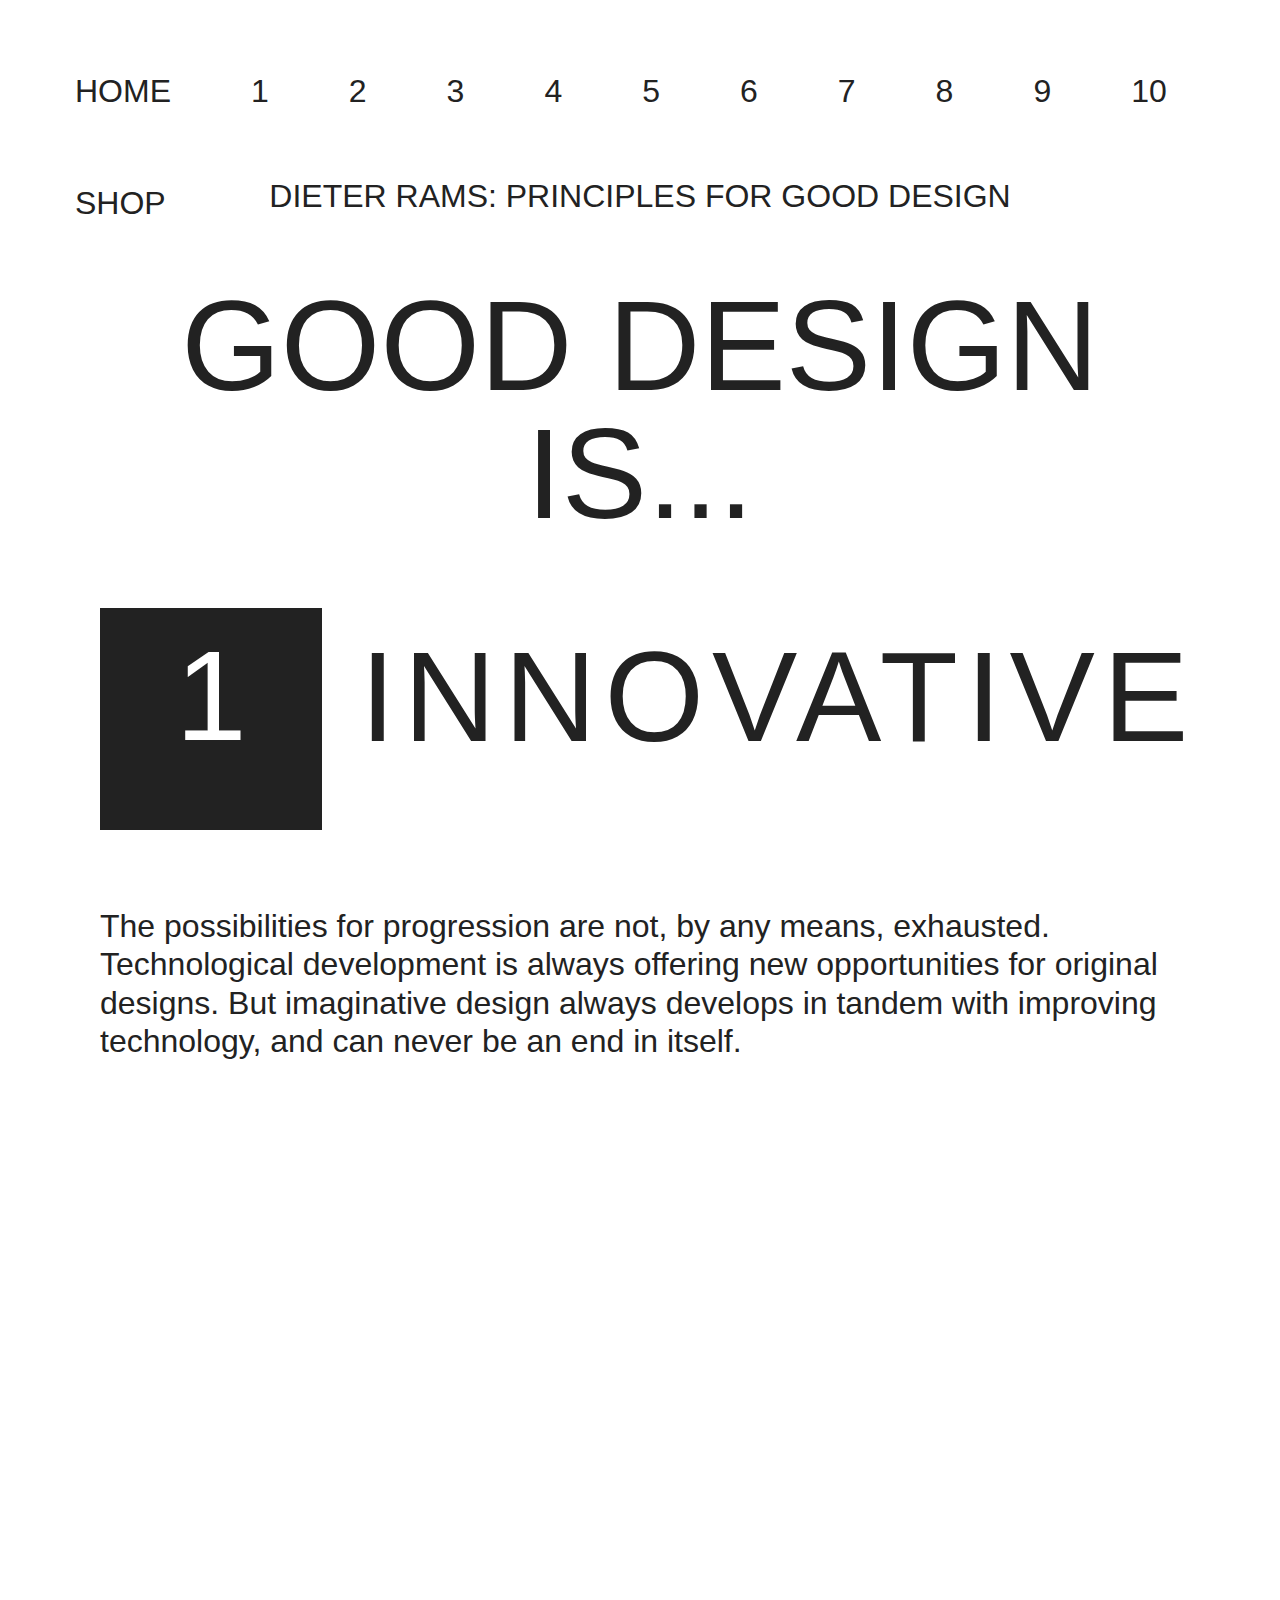
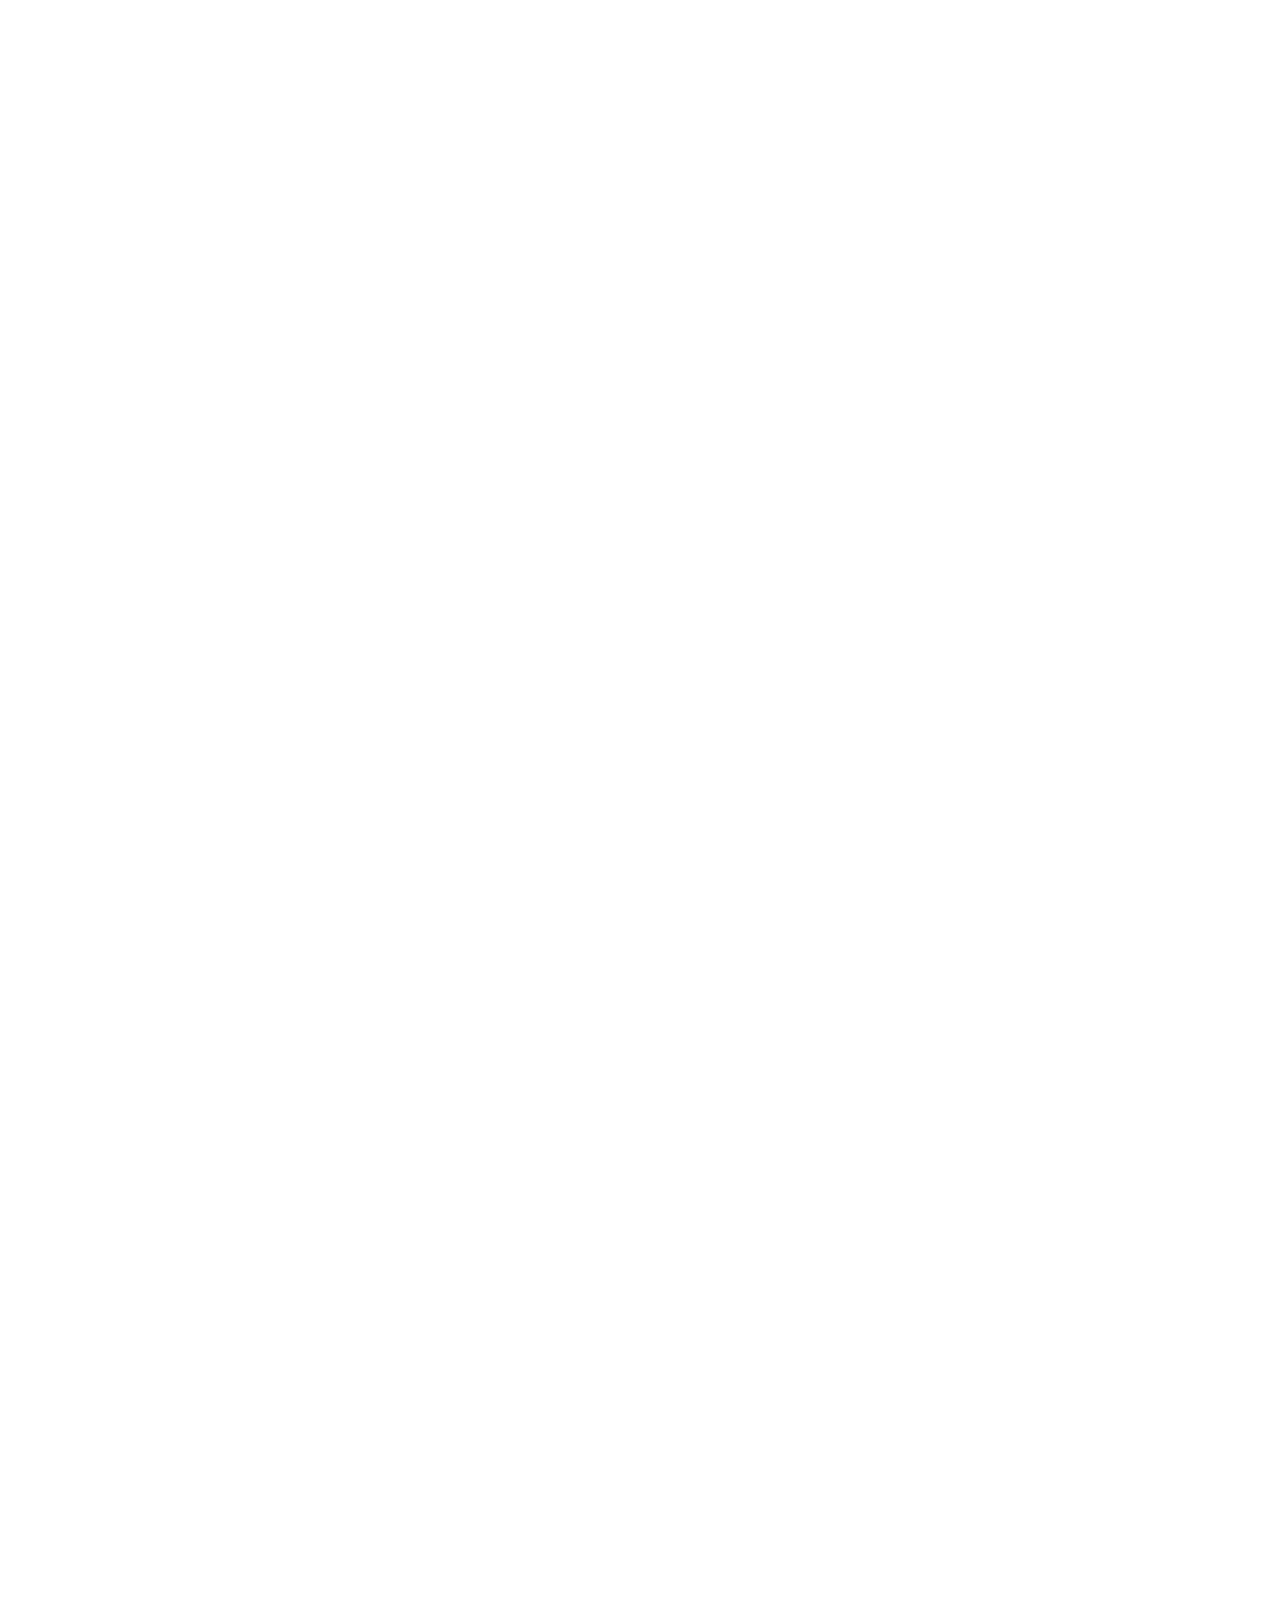
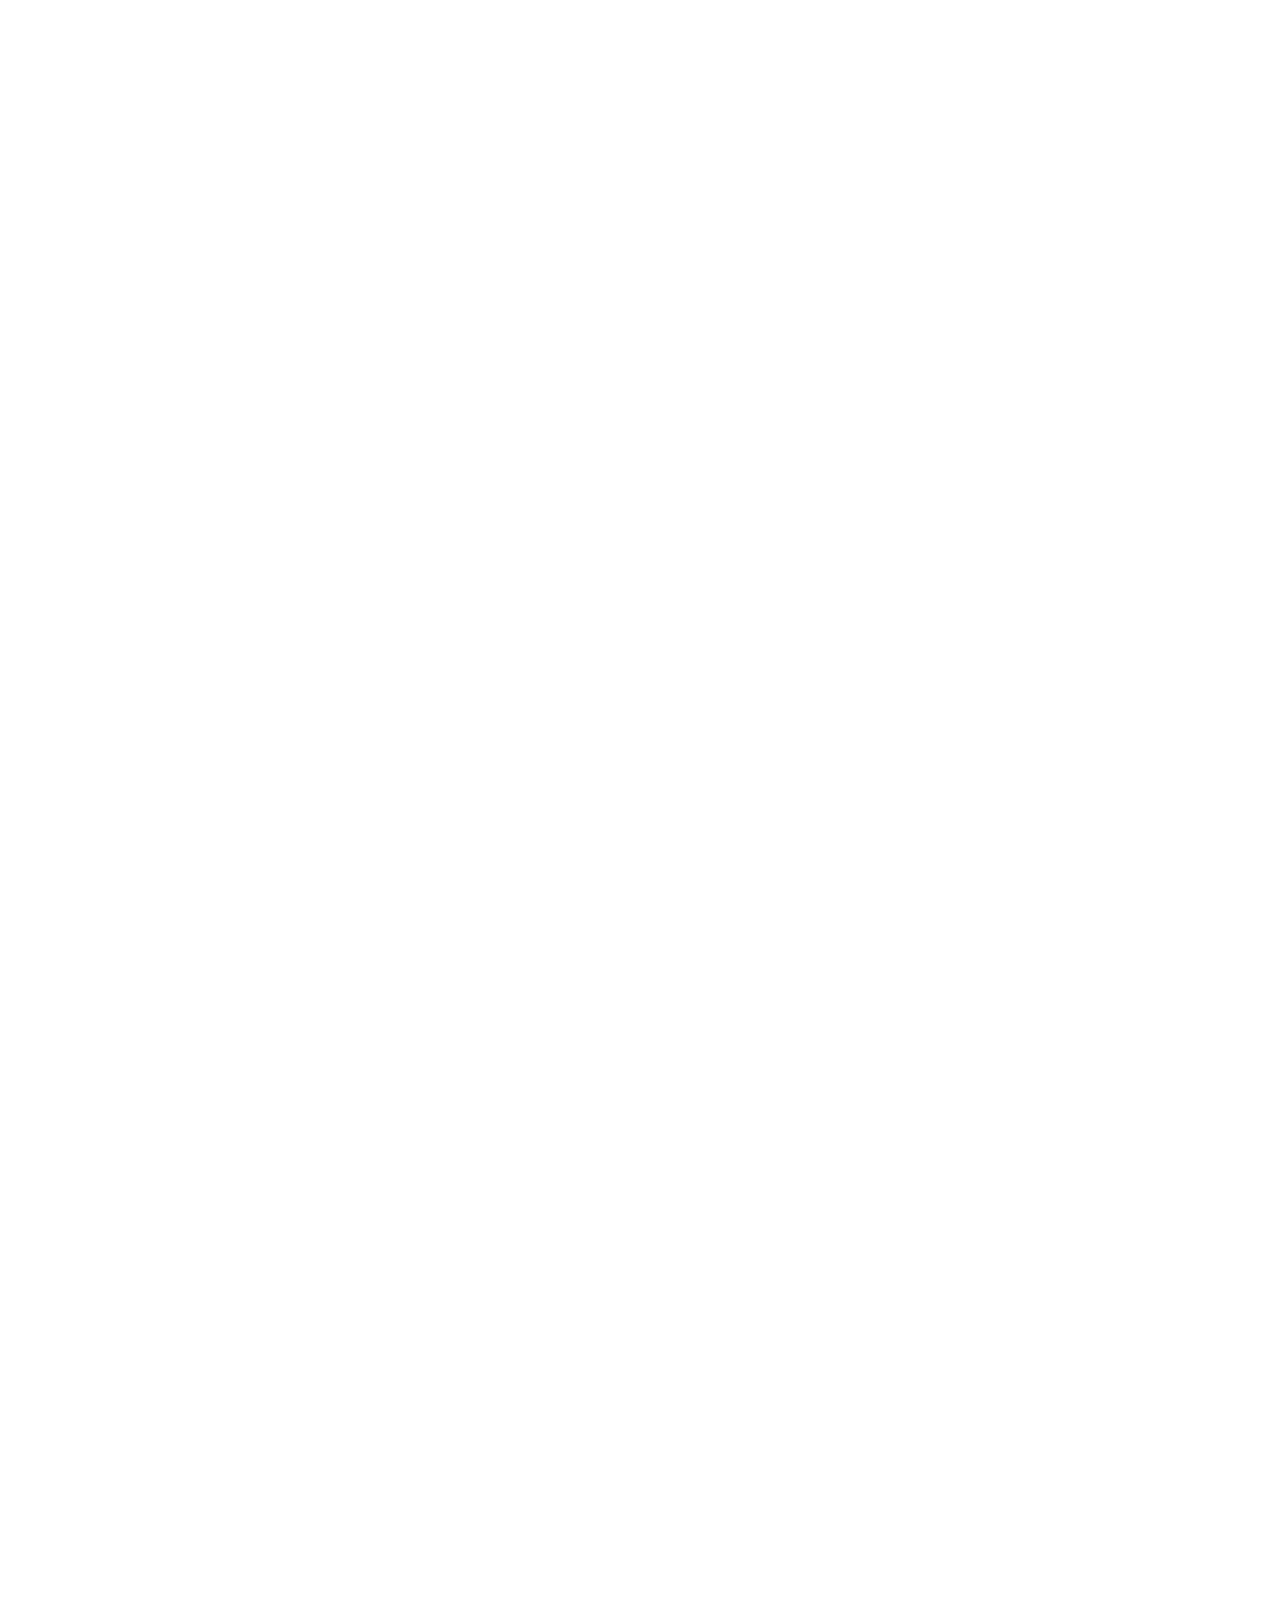
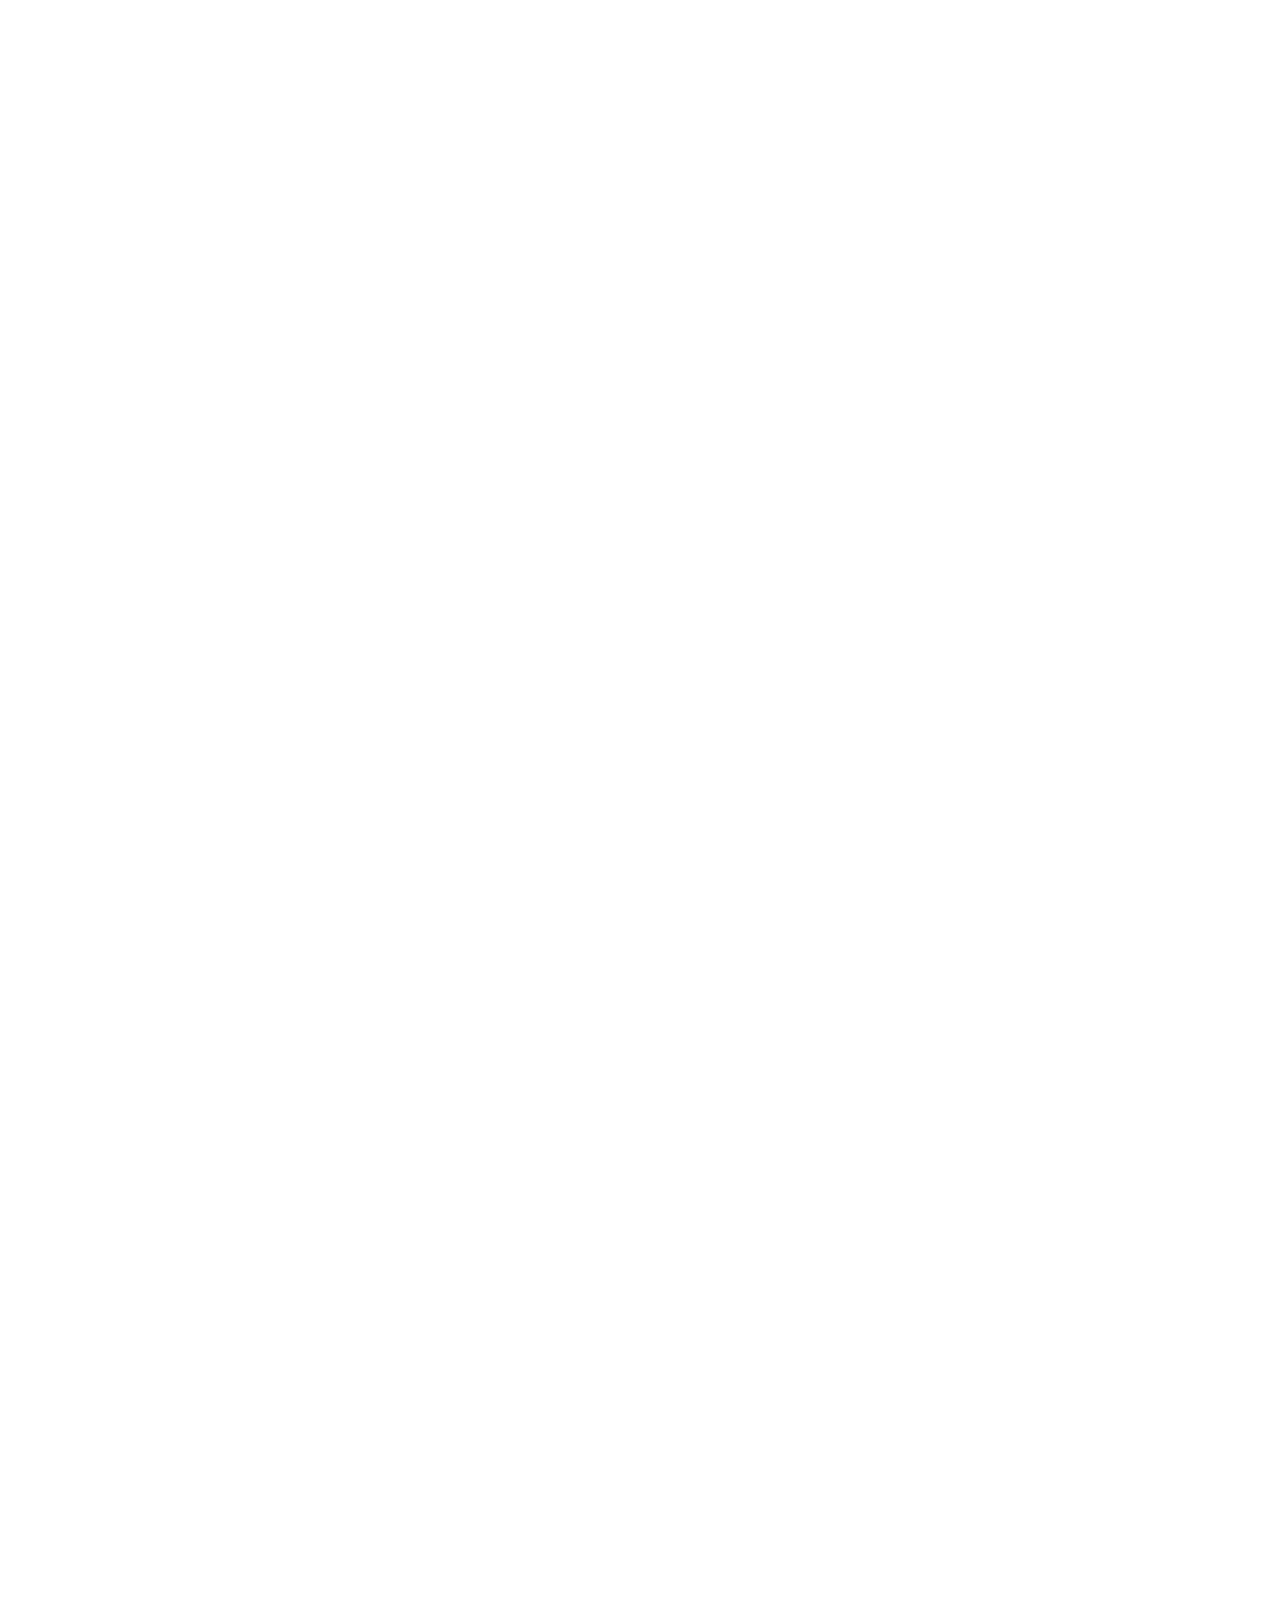
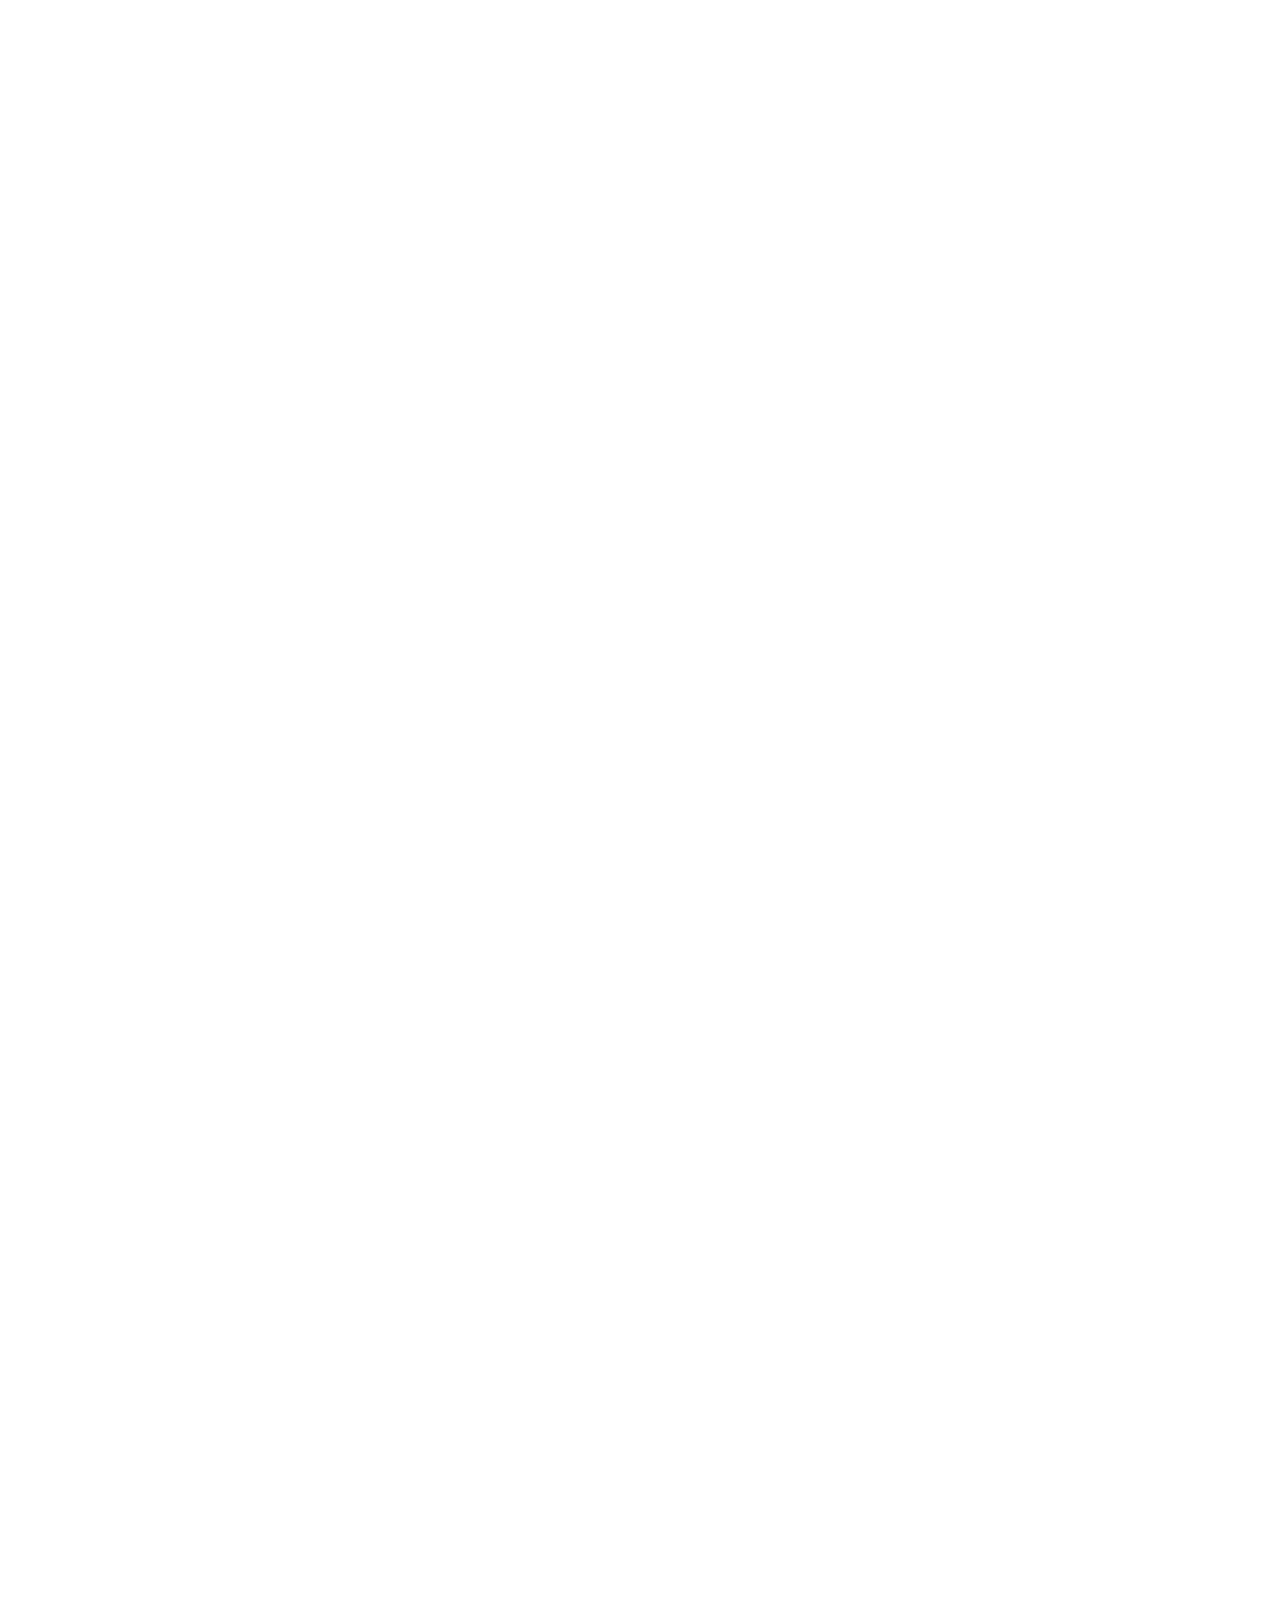
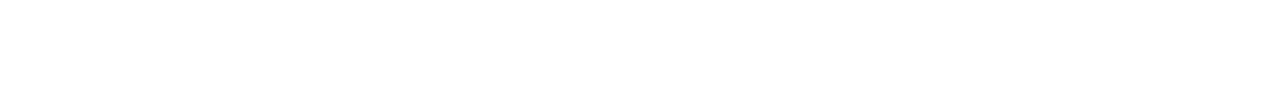
==== 1.html @ 12420439 "Added first 4 principle pages" ====
<!DOCTYPE html>
<html>
<head>
   <meta charset="utf-8">
   <title>10 Principles for Good Design</title>
   <link rel="stylesheet" href="css/base.css">
   <link rel="stylesheet" href="css/main.css">
</head>
<body>
   <header>
      <nav>
         <ul>
            <li><a href="home">HOME</a></li>
            <li><a href="1">1</a></li>
            <li><a href="2">2</a></li>
            <li><a href="3">3</a></li>
            <li><a href="4">4</a></li>
            <li><a href="5">5</a></li>
            <li><a href="6">6</a></li>
            <li><a href="7">7</a></li>
            <li><a href="8">8</a></li>
            <li><a href="9">9</a></li>
            <li><a href="10">10</a></li>
            <li><a href="shop">SHOP</a></li>
         </ul>
      </nav>
   </header>
   <main>
   <h1>DIETER RAMS: PRINCIPLES FOR GOOD DESIGN</h1>
   <h2>GOOD DESIGN IS...</h2>
   <div>
      <p id="innovativepage">1</p>
   </div>
   <div class="left">INNOVATIVE</div>
   <div class="pagesleft">The possibilities for progression are not, by any means, exhausted. Technological development is always offering new opportunities for original designs.
      But imaginative design always develops in tandem with improving technology, and can never be an end in itself.</div>
   </main>
   <footer>
   </footer>
</body>
</html>
---- css/base.css ----
/* http://meyerweb.com/eric/tools/css/reset/
   v2.0 | 20110126
   License: none (public domain)
*/

html, body, div, span, applet, object, iframe,
h1, h2, h3, h4, h5, h6, p, blockquote, pre,
a, abbr, acronym, address, big, cite, code,
del, dfn, em, img, ins, kbd, q, s, samp,
small, strike, strong, sub, sup, tt, var,
b, u, i, center,
dl, dt, dd, ol, ul, li,
fieldset, form, label, legend,
table, caption, tbody, tfoot, thead, tr, th, td,
article, aside, canvas, details, embed,
figure, figcaption, footer, header, hgroup,
menu, nav, output, ruby, section, summary,
time, mark, audio, video {
   margin: 0;
   padding: 0;
   border: 0;
   font-size: 100%;
   font: inherit;
   vertical-align: baseline;
}
/* HTML5 display-role reset for older browsers */
article, aside, details, figcaption, figure,
footer, header, hgroup, menu, nav, section {
   display: block;
}
body {
   line-height: 1;
}
ol, ul {
   list-style: none;
}
blockquote, q {
   quotes: none;
}
blockquote:before, blockquote:after,
q:before, q:after {
   content: '';
   content: none;
}
table {
   border-collapse: collapse;
   border-spacing: 0;
}
---- css/main.css ----
html {
    height: 900%;
    color: #222222;
}

header {
    margin: 20px;
    padding: 15px;
    height:60px;
    position:relative;
    width: 100%;
}

nav {
    list-style-type: none;
    margin: 0;
    padding: 0;
    overflow: hidden;
    font-family: Francois One, sans-serif;
    font-size: 200%;
    text-align: center;
}

ul li {
    float: left;
    text-align: center;
    padding: 30px;
}

a:link {
    display: inline-block;
    padding: 10px;
    text-decoration: blink;
    color: #222222;
    text-align: center;
}

a:hover, a:active {
    color:white;
    background-color: #FFCD29;
    text-align: center;
}

.left {
    margin-left: 360px;
    font-family: "Didact Gothic", sans-serif;
    font-size: 800%;
    padding-top: 25px;
    letter-spacing: 8px;
}

.middle {
    margin-left: 660px;
    font-family: "Didact Gothic", sans-serif;
    font-size: 800%;
    padding-top: 25px;
    letter-spacing: 8px;
}

.pagesleft {
    margin-left: 100px;
    margin-right: 100px;
    font-family: "Didact Gothic", sans-serif;
    font-size: 200%;
    line-height: 1.2em;
    padding-top: 146px;
}

#innovativepage {
    border: 1px solid #222222;
    background-color: #222222;
    height: 200px;
    width: 200px;
    margin-right: 100px;
    color: white;
    font-size: 800%;
    text-align: center;
    position: absolute;
    padding: 10px;
}

#usefulpage {
    border: 1px solid #ff3333;
    background-color: #ff3333;
    height: 200px;
    width: 500px;
    margin-right: 100px;
    color: white;
    font-size: 800%;
    text-align: right;
    position: absolute;
    padding: 10px;
}

#aestheticpage {
    border: 1px solid #FFCD29;
    border-radius: 50%;
    background-color: #FFCD29;
    height: 200px;
    width: 200px;
    margin-right: 100px;
    color: white;
    font-size: 800%;
    text-align: center;
    position: absolute;
    padding: 10px;
}

#understandablepage {
    border: 1px solid #ff3333;
    border-radius: 50%;
    background-color: #ff3333;
    height: 200px;
    width: 200px;
    margin-right: 100px;
    color: white;
    font-size: 800%;
    text-align: center;
    position: absolute;
    padding: 10px;
}

h1 {
    font-family: "Didact Gothic", sans-serif;
    font-size: 200%;
    margin-top: 70px;
    text-align: center;
    clear: left;
}

h2 {
    font-family: Francois One, sans-serif;
    font-size: 800%;
    text-align: center;
    padding: 70px;
}

strong {
    font-size: 1.5em;
}

p {
    font-family: Didact Gothic, sans-serif;
    margin-left: 100px;
    font-size: 14px;
    line-height: 1.2em;
    position: relative;
}

#innovative {
    border: 1px solid #222222;
    background-color: #222222;
    height: 200px;
    width: 200px;
    margin-right: 100px;
    color: white;
    font-size: 800%;
    text-align: center;
    position: absolute;
    padding: 10px;
}

#innovative2 {
    height: 200px;
    width: 200px;
    margin-right: 100px;
    text-align: left;
    border: 1px solid white;
    background-color: white;
    color: #222222;
    position: absolute;
    padding: 10px;
}

#innovative:hover {
    opacity: 0;
}

#useful {
    border: 1px solid #ff3333;
    background-color: #ff3333;
    height: 200px;
    width: 500px;
    margin-left: 400px;
    color: white;
    font-size: 800%;
    text-align: right;
    position: absolute;
    padding: 10px;
}

#useful2 {
    height: 200px;
    width: 500px;
    margin-left: 400px;
    text-align: left;
    border: 1px solid white;
    background-color: white;
    color: #222222;
    position: absolute;
    padding: 10px;
}

#useful:hover {
    opacity: 0;
}

#aesthetic {
    border: 1px solid #FFCD29;
    border-radius: 50%;
    background-color: #FFCD29;
    height: 200px;
    width: 200px;
    margin-left: 1000px;
    color: white;
    font-size: 800%;
    text-align: center;
    position: absolute;
    padding: 10px;
}

#aesthetic2 {
    border: 1px solid white;
    border-radius: 50%;
    background-color: white;
    height: 200px;
    width: 200px;
    margin-left: 1000px;
    text-align: center;
    color: #222222;
    position: absolute;
    padding: 10px;
    display: table-cell;
    vertical-align: middle;
}

#aesthetic:hover {
    opacity: 0;
}

#understandable {
    border: 1px solid #ff3333;
    border-radius: 50%;
    background-color: #ff3333;
    height: 200px;
    width: 200px;
    margin-right:100px;
    margin-top: 260px;
    color: white;
    font-size: 800%;
    text-align: center;
    position: absolute;
    padding: 10px;
}

#understandable2 {
    border: 1px solid white;
    border-radius: 50%;
    background-color: white;
    height: 200px;
    width: 200px;
    margin-right: 100px;
    margin-top: 260px;
    color: #222222;
    position: absolute;
    padding: 10px;
    display: table-cell;
    text-align: center;
    vertical-align: middle;
}

#understandable:hover {
    opacity: 0;
}

#unobtrusive {
    border: 1px solid #ff3333;
    background-color: #ff3333;
    height: 200px;
    width: 200px;
    margin-left: 400px;
    margin-top: 260px;
    color: white;
    font-size: 800%;
    text-align: right;
    position: absolute;
    padding: 10px;
}

#unobtrusive2 {
    border: 1px solid white;
    background-color: white;
    height: 200px;
    width: 200px;
    margin-left: 400px;
    margin-top: 260px;
    text-align: left;
    color: #222222;
    position: absolute;
    padding: 10px;
}

#unobtrusive:hover {
    opacity: 0;
}

#honest {
    border: 1px solid #222222;
    border-top-left-radius:100%;
    background-color: #222222;
    height: 200px;
    width: 200px;
    margin-left: 700px;
    margin-top: 260px;
    color: white;
    font-size: 800%;
    text-align: right;
    position: absolute;
    padding: 10px;
}

#honest2 {
    border: 1px solid white;
    border-top-left-radius:100%;
    background-color: white;
    height: 200px;
    width: 200px;
    margin-left: 700px;
    margin-top: 260px;
    text-align: right;
    color: #222222;
    position: absolute;
    padding: 10px;
}

#honest:hover {
    opacity: 0;
}

#long-lasting {
    border: 1px solid #ff3333;
    border-top-right-radius:100%;
    background-color: #ff3333;
    height: 200px;
    width: 200px;
    margin-left: 1000px;
    margin-top: 260px;
    color: white;
    font-size: 800%;
    text-align: left;
    position: absolute;
    padding: 10px;
}

#long-lasting2 {
    border: 1px solid white;
    border-top-right-radius:100%;
    background-color: white;
    height: 200px;
    width: 200px;
    margin-left: 1000px;
    margin-top: 260px;
    text-align: left;
    color: #222222;
    position: absolute;
    padding: 10px;
}

#long-lasting:hover {
    opacity: 0;
}

#thorough {
    border: 1px solid #FFCD29;
    border-radius: 50%;
    background-color: #FFCD29;
    height: 200px;
    width: 200px;
    margin-right:100px;
    margin-top: 520px;
    color: white;
    font-size: 800%;
    text-align: center;
    position: absolute;
    padding: 10px;
}

#thorough2 {
    border: 1px solid white;
    border-radius: 50%;
    background-color: white;
    height: 200px;
    width: 200px;
    margin-right: 100px;
    margin-top: 520px;
    color: #222222;
    position: absolute;
    padding: 10px;
    display: table-cell;
    text-align: center;
    vertical-align: middle;
}

#thorough:hover {
    opacity: 0;
}

#environmental {
    border: 1px solid #222222;
    background-color: #222222;
    height: 200px;
    width: 200px;
    margin-left: 400px;
    margin-top: 520px;
    color: white;
    font-size: 800%;
    text-align: right;
    position: absolute;
    padding: 10px;
}

#environmental2 {
    border: 1px solid white;
    background-color: white;
    height: 200px;
    width: 200px;
    margin-left: 400px;
    margin-top: 520px;
    text-align: left;
    color: #222222;
    position: absolute;
    padding: 10px;
}

#environmental:hover {
    opacity: 0;
}

#little {
    border: 1px solid #FFCD29;
    background-color: #FFCD29;
    height: 200px;
    width: 500px;
    margin-left: 700px;
    margin-top: 520px;
    color: white;
    font-size: 800%;
    text-align: center;
    position: absolute;
    padding: 10px;
    overflow: hidden;
}

#little2 {
    border: 1px solid white;
    background-color: white;
    height: 200px;
    width: 500px;
    margin-left: 700px;
    margin-top: 520px;
    text-align: left;
    color: #222222;
    position: absolute;
    padding: 10px;
    overflow: hidden;
}

#little:hover {
    opacity: 0;
}

#dieter{
    clear: left;
    position: relative;
    bottom: -850px;
    width: 100%;
    height: 210px;
    background-color: #222222;
    font-family: Francois One, sans-serif;
    color: white;
    font-size: 140%;
}

img {
    float: left;
    max-width: 200px;
    padding-right: 30px;
}

ol {
    padding-right: 30px;
    line-height: 2em;
}

ol li:first-of-type {
    font-size: 42px;
    padding-top: 30px;
}

#photos {
    position: relative;
    bottom: -1000px;
    background-color: #222222;
    opacity: 0.9;
}

.large-image {
    padding-top: 50px;
    margin-left: 100px;
}
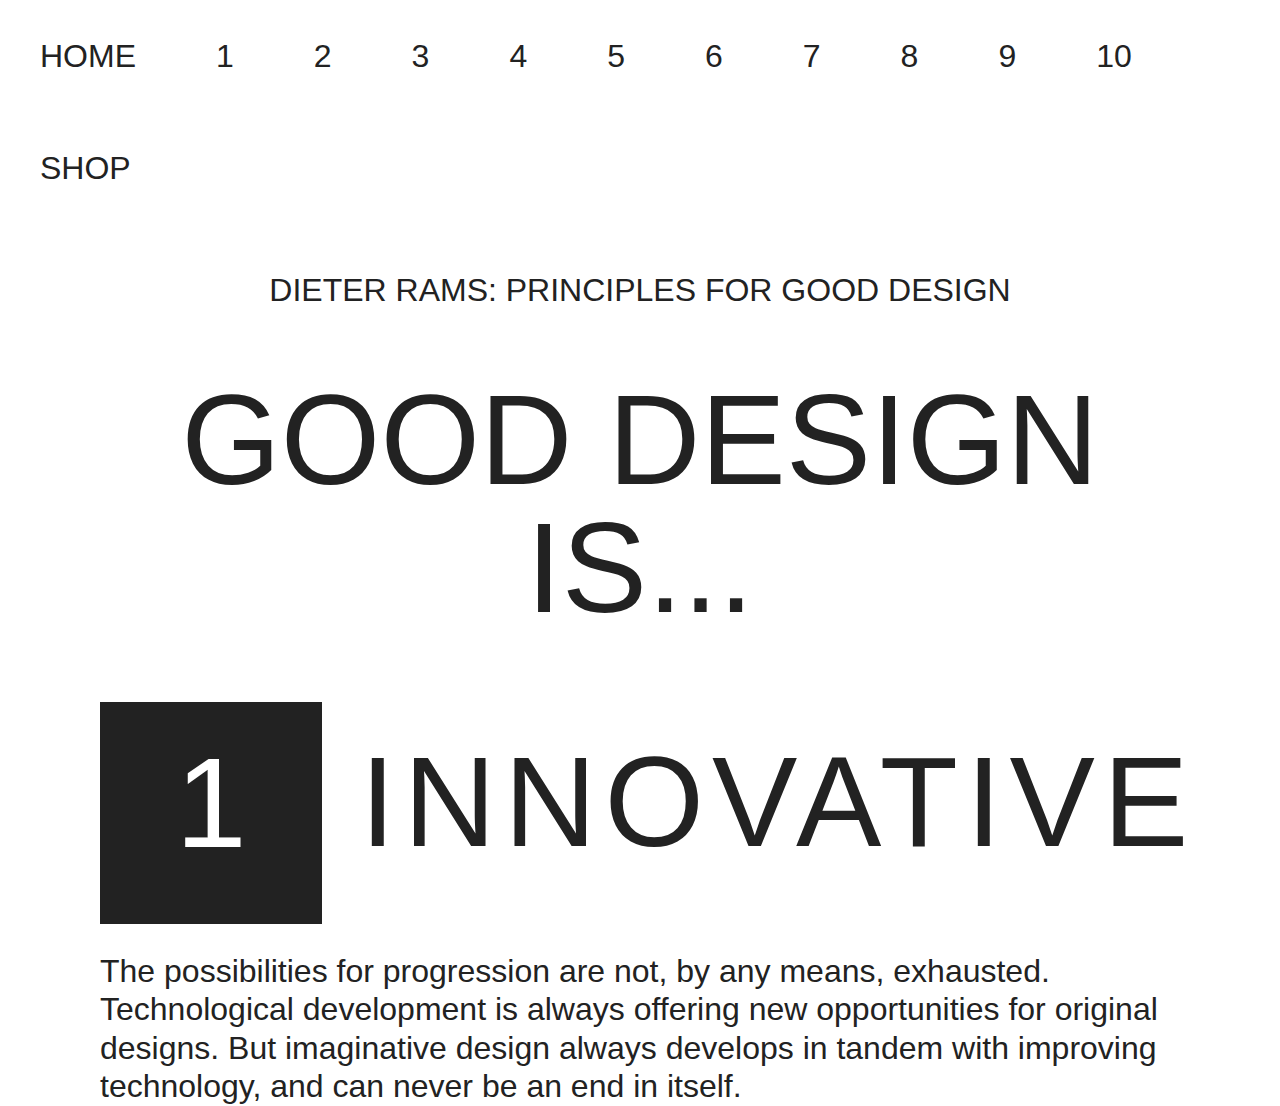
==== commit 2101259e: "Added links to all pages except SHOP" ====
--- a/1.html
+++ b/1.html
@@ -10,18 +10,18 @@
    <header>
       <nav>
          <ul>
-            <li><a href="home">HOME</a></li>
-            <li><a href="1">1</a></li>
-            <li><a href="2">2</a></li>
-            <li><a href="3">3</a></li>
-            <li><a href="4">4</a></li>
-            <li><a href="5">5</a></li>
-            <li><a href="6">6</a></li>
-            <li><a href="7">7</a></li>
-            <li><a href="8">8</a></li>
-            <li><a href="9">9</a></li>
-            <li><a href="10">10</a></li>
-            <li><a href="shop">SHOP</a></li>
+            <li><a href="index.html">HOME</a></li>
+            <li><a href="1.html">1</a></li>
+            <li><a href="2.html">2</a></li>
+            <li><a href="3.html">3</a></li>
+            <li><a href="4.html">4</a></li>
+            <li><a href="5.html">5</a></li>
+            <li><a href="6.html">6</a></li>
+            <li><a href="7.html">7</a></li>
+            <li><a href="8.html">8</a></li>
+            <li><a href="9.html">9</a></li>
+            <li><a href="10.html">10</a></li>
+            <li><a href="shop.html">SHOP</a></li>
          </ul>
       </nav>
    </header>
--- a/css/main.css
+++ b/css/main.css
@@ -1,24 +1,13 @@
-html {
-    height: 900%;
-    color: #222222;
-}
-
-header {
-    margin: 20px;
-    padding: 15px;
-    height:60px;
-    position:relative;
-    width: 100%;
-}
+body {
+    color: #222222;
+}
+
 
 nav {
     list-style-type: none;
-    margin: 0;
-    padding: 0;
-    overflow: hidden;
+    margin: 0 auto;
     font-family: Francois One, sans-serif;
     font-size: 200%;
-    text-align: center;
 }
 
 ul li {
@@ -45,15 +34,15 @@
     margin-left: 360px;
     font-family: "Didact Gothic", sans-serif;
     font-size: 800%;
-    padding-top: 25px;
     letter-spacing: 8px;
+    line-height: 200px;
 }
 
 .middle {
     margin-left: 660px;
     font-family: "Didact Gothic", sans-serif;
     font-size: 800%;
-    padding-top: 25px;
+    line-height: 200px;
     letter-spacing: 8px;
 }
 
@@ -63,67 +52,148 @@
     font-family: "Didact Gothic", sans-serif;
     font-size: 200%;
     line-height: 1.2em;
-    padding-top: 146px;
+    padding-top: 50px;
 }
 
 #innovativepage {
     border: 1px solid #222222;
     background-color: #222222;
-    height: 200px;
-    width: 200px;
-    margin-right: 100px;
-    color: white;
-    font-size: 800%;
-    text-align: center;
-    position: absolute;
-    padding: 10px;
+    height: 220px;
+    width: 220px;
+    margin-right: 100px;
+    color: white;
+    font-size: 800%;
+    text-align: center;
+    position: absolute;
+    line-height: 200px;
 }
 
 #usefulpage {
     border: 1px solid #ff3333;
     background-color: #ff3333;
-    height: 200px;
-    width: 500px;
+    height: 220px;
+    width: 520px;
     margin-right: 100px;
     color: white;
     font-size: 800%;
     text-align: right;
     position: absolute;
-    padding: 10px;
+    line-height: 200px;
 }
 
 #aestheticpage {
     border: 1px solid #FFCD29;
     border-radius: 50%;
     background-color: #FFCD29;
-    height: 200px;
-    width: 200px;
-    margin-right: 100px;
-    color: white;
-    font-size: 800%;
-    text-align: center;
-    position: absolute;
-    padding: 10px;
+    height: 220px;
+    width: 220px;
+    margin-right: 100px;
+    color: white;
+    font-size: 800%;
+    text-align: center;
+    position: absolute;
+    line-height: 200px;
 }
 
 #understandablepage {
     border: 1px solid #ff3333;
     border-radius: 50%;
     background-color: #ff3333;
-    height: 200px;
-    width: 200px;
-    margin-right: 100px;
-    color: white;
-    font-size: 800%;
-    text-align: center;
-    position: absolute;
-    padding: 10px;
+    height: 220px;
+    width: 220px;
+    margin-right: 100px;
+    color: white;
+    font-size: 800%;
+    text-align: center;
+    position: absolute;
+    line-height: 200px;
+}
+
+#unobtrusivepage {
+    border: 1px solid #ff3333;
+    background-color: #ff3333;
+    height: 220px;
+    width: 220px;
+    margin-right: 100px;
+    color: white;
+    font-size: 800%;
+    text-align: center;
+    position: absolute;
+    line-height: 200px;
+}
+
+#honestpage {
+    border: 1px solid #222222;
+    border-top-left-radius:100%;
+    background-color: #222222;
+    height: 220px;
+    width: 220px;
+    margin-right: 100px;
+    color: white;
+    font-size: 800%;
+    text-align: center;
+    position: absolute;
+    line-height: 200px;
+}
+
+#long-lastingpage {
+    border: 1px solid #ff3333;
+    border-top-right-radius:100%;
+    background-color: #ff3333;
+    height: 220px;
+    width: 220px;
+    margin-right: 100px;
+    color: white;
+    font-size: 800%;
+    text-align: center;
+    position: absolute;
+    line-height: 200px;
+}
+
+#thoroughpage {
+    border: 1px solid #FFCD29;
+    border-radius: 50%;
+    background-color: #FFCD29;
+    height: 220px;
+    width: 220px;
+    margin-right: 100px;
+    color: white;
+    font-size: 800%;
+    text-align: center;
+    position: absolute;
+    line-height: 200px;
+}
+
+#environmentalpage {
+    border: 1px solid #222222;
+    background-color: #222222;
+    height: 220px;
+    width: 220px;
+    margin-right: 100px;
+    color: white;
+    font-size: 800%;
+    text-align: center;
+    position: absolute;
+    line-height: 200px;
+}
+
+#littlepage {
+    border: 1px solid #FFCD29;
+    background-color: #FFCD29;
+    height: 220px;
+    width: 520px;
+    margin-right: 100px;
+    color: white;
+    font-size: 800%;
+    text-align: center;
+    position: absolute;
+    line-height: 200px;
 }
 
 h1 {
     font-family: "Didact Gothic", sans-serif;
     font-size: 200%;
-    margin-top: 70px;
+    padding-top: 50px;
     text-align: center;
     clear: left;
 }
@@ -133,6 +203,11 @@
     font-size: 800%;
     text-align: center;
     padding: 70px;
+}
+
+h2 div {
+    position: relative;
+    width: 1364px;
 }
 
 strong {
@@ -150,26 +225,26 @@
 #innovative {
     border: 1px solid #222222;
     background-color: #222222;
-    height: 200px;
-    width: 200px;
-    margin-right: 100px;
-    color: white;
-    font-size: 800%;
-    text-align: center;
-    position: absolute;
-    padding: 10px;
+    height: 220px;
+    width: 220px;
+    margin-right: 100px;
+    color: white;
+    font-size: 800%;
+    text-align: center;
+    position: absolute;
+    line-height: 200px;
 }
 
 #innovative2 {
-    height: 200px;
-    width: 200px;
-    margin-right: 100px;
-    text-align: left;
-    border: 1px solid white;
-    background-color: white;
-    color: #222222;
-    position: absolute;
-    padding: 10px;
+    height: 220px;
+    width: 220px;
+    margin-right: 100px;
+    text-align: left;
+    border: 1px solid white;
+    background-color: white;
+    color: #222222;
+    position: absolute;
+    line-height: 1.4em;
 }
 
 #innovative:hover {
@@ -179,26 +254,26 @@
 #useful {
     border: 1px solid #ff3333;
     background-color: #ff3333;
-    height: 200px;
-    width: 500px;
+    height: 220px;
+    width: 520px;
     margin-left: 400px;
     color: white;
     font-size: 800%;
     text-align: right;
     position: absolute;
-    padding: 10px;
+    line-height: 200px;
 }
 
 #useful2 {
-    height: 200px;
-    width: 500px;
+    height: 220px;
+    width: 520px;
     margin-left: 400px;
     text-align: left;
     border: 1px solid white;
     background-color: white;
     color: #222222;
     position: absolute;
-    padding: 10px;
+    line-height: 1.4em;
 }
 
 #useful:hover {
@@ -209,29 +284,29 @@
     border: 1px solid #FFCD29;
     border-radius: 50%;
     background-color: #FFCD29;
-    height: 200px;
-    width: 200px;
+    height: 220px;
+    width: 220px;
     margin-left: 1000px;
     color: white;
     font-size: 800%;
     text-align: center;
     position: absolute;
-    padding: 10px;
+    line-height: 200px;
 }
 
 #aesthetic2 {
     border: 1px solid white;
     border-radius: 50%;
     background-color: white;
-    height: 200px;
-    width: 200px;
+    height: 220px;
+    width: 220px;
     margin-left: 1000px;
     text-align: center;
     color: #222222;
     position: absolute;
-    padding: 10px;
     display: table-cell;
     vertical-align: middle;
+    line-height: 1.4em;
 }
 
 #aesthetic:hover {
@@ -242,31 +317,29 @@
     border: 1px solid #ff3333;
     border-radius: 50%;
     background-color: #ff3333;
-    height: 200px;
-    width: 200px;
+    height: 220px;
+    width: 220px;
     margin-right:100px;
     margin-top: 260px;
     color: white;
     font-size: 800%;
     text-align: center;
     position: absolute;
-    padding: 10px;
+    line-height: 200px;
 }
 
 #understandable2 {
     border: 1px solid white;
     border-radius: 50%;
     background-color: white;
-    height: 200px;
-    width: 200px;
-    margin-right: 100px;
-    margin-top: 260px;
-    color: #222222;
-    position: absolute;
-    padding: 10px;
-    display: table-cell;
-    text-align: center;
-    vertical-align: middle;
+    height: 220px;
+    width: 220px;
+    margin-right: 100px;
+    margin-top: 260px;
+    color: #222222;
+    position: absolute;
+    text-align: center;
+    line-height: 1.4em;
 }
 
 #understandable:hover {
@@ -276,28 +349,28 @@
 #unobtrusive {
     border: 1px solid #ff3333;
     background-color: #ff3333;
-    height: 200px;
-    width: 200px;
+    height: 220px;
+    width: 220px;
     margin-left: 400px;
     margin-top: 260px;
     color: white;
     font-size: 800%;
     text-align: right;
     position: absolute;
-    padding: 10px;
+    line-height: 200px;
 }
 
 #unobtrusive2 {
     border: 1px solid white;
     background-color: white;
-    height: 200px;
-    width: 200px;
+    height: 220px;
+    width: 220px;
     margin-left: 400px;
     margin-top: 260px;
     text-align: left;
     color: #222222;
     position: absolute;
-    padding: 10px;
+    line-height: 1.4em;
 }
 
 #unobtrusive:hover {
@@ -308,29 +381,29 @@
     border: 1px solid #222222;
     border-top-left-radius:100%;
     background-color: #222222;
-    height: 200px;
-    width: 200px;
+    height: 220px;
+    width: 220px;
     margin-left: 700px;
     margin-top: 260px;
     color: white;
     font-size: 800%;
     text-align: right;
     position: absolute;
-    padding: 10px;
+    line-height: 200px;
 }
 
 #honest2 {
     border: 1px solid white;
     border-top-left-radius:100%;
     background-color: white;
-    height: 200px;
-    width: 200px;
+    height: 220px;
+    width: 220px;
     margin-left: 700px;
     margin-top: 260px;
     text-align: right;
     color: #222222;
     position: absolute;
-    padding: 10px;
+    line-height: 1.4em;
 }
 
 #honest:hover {
@@ -341,29 +414,29 @@
     border: 1px solid #ff3333;
     border-top-right-radius:100%;
     background-color: #ff3333;
-    height: 200px;
-    width: 200px;
+    height: 220px;
+    width: 220px;
     margin-left: 1000px;
     margin-top: 260px;
     color: white;
     font-size: 800%;
     text-align: left;
     position: absolute;
-    padding: 10px;
+    line-height: 200px;
 }
 
 #long-lasting2 {
     border: 1px solid white;
     border-top-right-radius:100%;
     background-color: white;
-    height: 200px;
-    width: 200px;
+    height: 220px;
+    width: 220px;
     margin-left: 1000px;
     margin-top: 260px;
     text-align: left;
     color: #222222;
     position: absolute;
-    padding: 10px;
+    line-height: 1.4em;
 }
 
 #long-lasting:hover {
@@ -374,31 +447,29 @@
     border: 1px solid #FFCD29;
     border-radius: 50%;
     background-color: #FFCD29;
-    height: 200px;
-    width: 200px;
+    height: 220px;
+    width: 220px;
     margin-right:100px;
     margin-top: 520px;
     color: white;
     font-size: 800%;
     text-align: center;
     position: absolute;
-    padding: 10px;
+    line-height: 200px;
 }
 
 #thorough2 {
     border: 1px solid white;
     border-radius: 50%;
     background-color: white;
-    height: 200px;
-    width: 200px;
+    height: 220px;
+    width: 220px;
     margin-right: 100px;
     margin-top: 520px;
     color: #222222;
     position: absolute;
-    padding: 10px;
-    display: table-cell;
-    text-align: center;
-    vertical-align: middle;
+    text-align: center;
+    line-height: 1.4em;
 }
 
 #thorough:hover {
@@ -408,28 +479,28 @@
 #environmental {
     border: 1px solid #222222;
     background-color: #222222;
-    height: 200px;
-    width: 200px;
+    height: 220px;
+    width: 220px;
     margin-left: 400px;
     margin-top: 520px;
     color: white;
     font-size: 800%;
     text-align: right;
     position: absolute;
-    padding: 10px;
+    line-height: 200px;
 }
 
 #environmental2 {
     border: 1px solid white;
     background-color: white;
-    height: 200px;
-    width: 200px;
+    height: 220px;
+    width: 220px;
     margin-left: 400px;
     margin-top: 520px;
     text-align: left;
     color: #222222;
     position: absolute;
-    padding: 10px;
+    line-height: 1.4em;
 }
 
 #environmental:hover {
@@ -439,30 +510,29 @@
 #little {
     border: 1px solid #FFCD29;
     background-color: #FFCD29;
-    height: 200px;
-    width: 500px;
+    height: 220px;
+    width: 520px;
     margin-left: 700px;
     margin-top: 520px;
     color: white;
     font-size: 800%;
     text-align: center;
     position: absolute;
-    padding: 10px;
     overflow: hidden;
+    line-height: 200px;
 }
 
 #little2 {
     border: 1px solid white;
     background-color: white;
-    height: 200px;
-    width: 500px;
+    height: 220px;
+    width: 520px;
     margin-left: 700px;
     margin-top: 520px;
     text-align: left;
     color: #222222;
     position: absolute;
-    padding: 10px;
-    overflow: hidden;
+    line-height: 1.4em;
 }
 
 #little:hover {
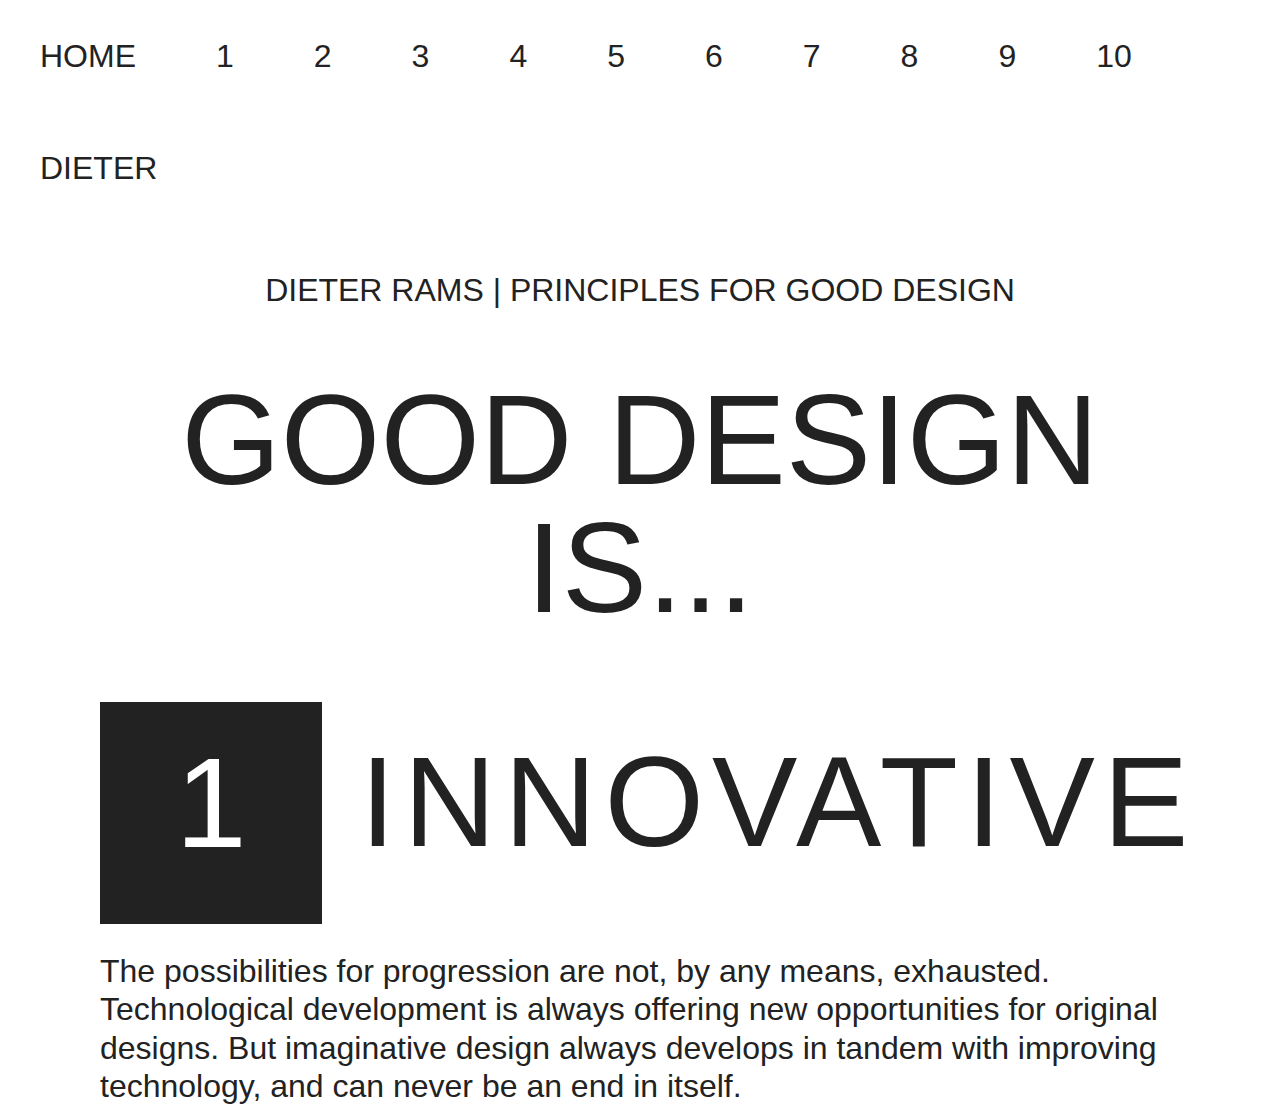
==== commit 305c2056: "Worked on Dieter page" ====
--- a/1.html
+++ b/1.html
@@ -21,12 +21,12 @@
             <li><a href="8.html">8</a></li>
             <li><a href="9.html">9</a></li>
             <li><a href="10.html">10</a></li>
-            <li><a href="shop.html">SHOP</a></li>
+            <li><a href="dieter.html">DIETER</a></li>
          </ul>
       </nav>
    </header>
    <main>
-   <h1>DIETER RAMS: PRINCIPLES FOR GOOD DESIGN</h1>
+   <h1>DIETER RAMS | PRINCIPLES FOR GOOD DESIGN</h1>
    <h2>GOOD DESIGN IS...</h2>
    <div>
       <p id="innovativepage">1</p>
--- a/css/main.css
+++ b/css/main.css
@@ -16,11 +16,15 @@
     padding: 30px;
 }
 
+li a {
+    color: #222222;
+}
+
 a:link {
+    color: #222222;
     display: inline-block;
     padding: 10px;
     text-decoration: blink;
-    color: #222222;
     text-align: center;
 }
 
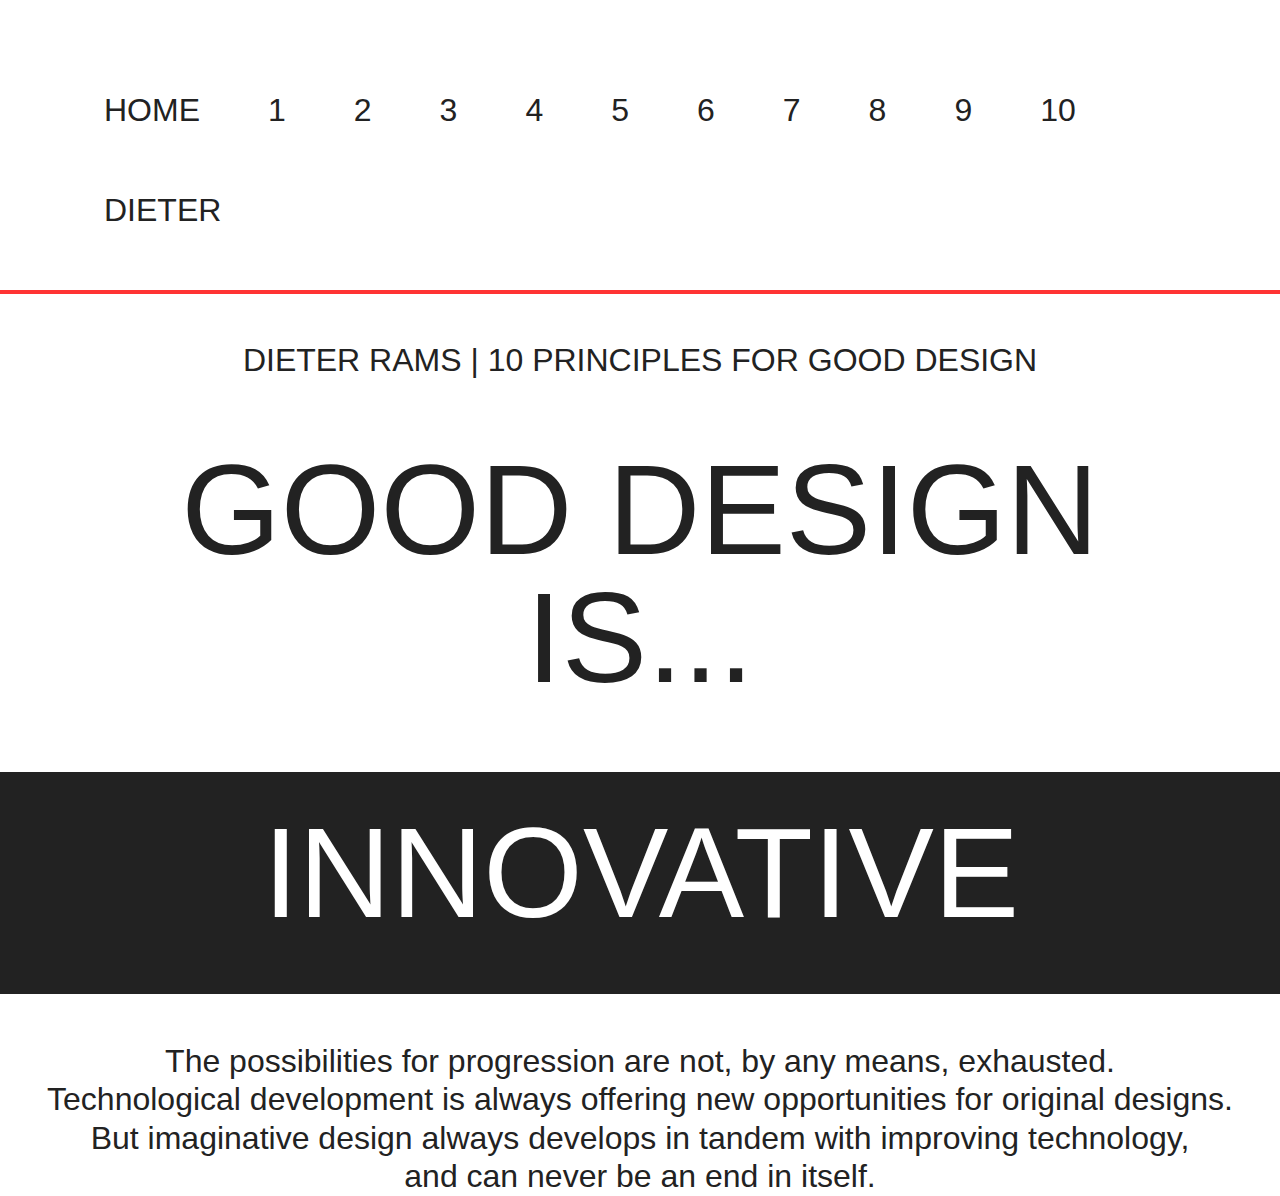
==== commit 6d722a45: "Changed entire layout for principle pages as well as dieter page" ====
--- a/1.html
+++ b/1.html
@@ -26,14 +26,15 @@
       </nav>
    </header>
    <main>
-   <h1>DIETER RAMS | PRINCIPLES FOR GOOD DESIGN</h1>
+   <h1>DIETER RAMS | 10 PRINCIPLES FOR GOOD DESIGN</h1>
    <h2>GOOD DESIGN IS...</h2>
    <div>
-      <p id="innovativepage">1</p>
+      <p id="innovativepage">INNOVATIVE</p>
    </div>
    <div class="left">INNOVATIVE</div>
-   <div class="pagesleft">The possibilities for progression are not, by any means, exhausted. Technological development is always offering new opportunities for original designs.
-      But imaginative design always develops in tandem with improving technology, and can never be an end in itself.</div>
+   <div class="pagesleft">
+      The possibilities for progression are not, by any means, exhausted.<br> Technological development is always offering new opportunities for original designs.
+      <br>But imaginative design always develops in tandem with improving technology,<br> and can never be an end in itself.</div>
    </main>
    <footer>
    </footer>
--- a/css/main.css
+++ b/css/main.css
@@ -1,24 +1,35 @@
 body {
     color: #222222;
-}
-
+    width: auto;
+}
 
 nav {
-    list-style-type: none;
-    margin: 0 auto;
     font-family: Francois One, sans-serif;
     font-size: 200%;
-}
-
-ul li {
+    width: 100%;
     float: left;
-    text-align: center;
+    margin: auto;
     padding: 30px;
-}
-
-li a {
-    color: #222222;
-}
+    border-bottom: solid 4px #ff3333;
+ }
+
+nav ul {
+    list-style: none;
+    width: 1200px;
+    margin: 0 auto;
+    padding: 30px;
+}
+
+nav li {
+    float: left;
+    padding: 24px;
+}
+
+nav li a {
+    display: block;
+    text-decoration: none;
+    color: #222222;
+ }
 
 a:link {
     color: #222222;
@@ -34,12 +45,21 @@
     text-align: center;
 }
 
+.container {
+    margin: 0 auto;
+    padding-left: 30px;
+    padding-right: 30px;
+    width: 1280px;
+}
+
 .left {
-    margin-left: 360px;
+    width: 1280px;
     font-family: "Didact Gothic", sans-serif;
     font-size: 800%;
     letter-spacing: 8px;
     line-height: 200px;
+    margin: 0 auto;
+    text-align: center;
 }
 
 .middle {
@@ -50,21 +70,30 @@
     letter-spacing: 8px;
 }
 
+.big {
+    margin-left: 360px;
+    font-family: "Didact Gothic", sans-serif;
+    font-size: 800%;
+    letter-spacing: 8px;
+    line-height: 110px;
+}
+
 .pagesleft {
-    margin-left: 100px;
-    margin-right: 100px;
+    width: 1280px;
+    margin: 0 auto;
     font-family: "Didact Gothic", sans-serif;
     font-size: 200%;
     line-height: 1.2em;
-    padding-top: 50px;
+    padding-top: 70px;
+    text-align: center;
 }
 
 #innovativepage {
     border: 1px solid #222222;
     background-color: #222222;
     height: 220px;
-    width: 220px;
-    margin-right: 100px;
+    width: 100%;
+    margin: 0 auto;
     color: white;
     font-size: 800%;
     text-align: center;
@@ -76,22 +105,21 @@
     border: 1px solid #ff3333;
     background-color: #ff3333;
     height: 220px;
-    width: 520px;
-    margin-right: 100px;
-    color: white;
-    font-size: 800%;
-    text-align: right;
+    width: 100%;
+    margin: 0 auto;
+    color: white;
+    font-size: 800%;
+    text-align: center;
     position: absolute;
     line-height: 200px;
 }
 
 #aestheticpage {
     border: 1px solid #FFCD29;
-    border-radius: 50%;
-    background-color: #FFCD29;
-    height: 220px;
-    width: 220px;
-    margin-right: 100px;
+    background-color: #FFCD29;
+    height: 220px;
+    width: 100%;
+    margin: 0 auto;
     color: white;
     font-size: 800%;
     text-align: center;
@@ -101,11 +129,10 @@
 
 #understandablepage {
     border: 1px solid #ff3333;
-    border-radius: 50%;
-    background-color: #ff3333;
-    height: 220px;
-    width: 220px;
-    margin-right: 100px;
+    background-color: #ff3333;
+    height: 220px;
+    width: 100%;
+    margin: 0 auto;
     color: white;
     font-size: 800%;
     text-align: center;
@@ -117,8 +144,8 @@
     border: 1px solid #ff3333;
     background-color: #ff3333;
     height: 220px;
-    width: 220px;
-    margin-right: 100px;
+    width: 100%;
+    margin: 0 auto;
     color: white;
     font-size: 800%;
     text-align: center;
@@ -128,11 +155,10 @@
 
 #honestpage {
     border: 1px solid #222222;
-    border-top-left-radius:100%;
-    background-color: #222222;
-    height: 220px;
-    width: 220px;
-    margin-right: 100px;
+    background-color: #222222;
+    height: 220px;
+    width: 100%;
+    margin: 0 auto;
     color: white;
     font-size: 800%;
     text-align: center;
@@ -142,11 +168,10 @@
 
 #long-lastingpage {
     border: 1px solid #ff3333;
-    border-top-right-radius:100%;
-    background-color: #ff3333;
-    height: 220px;
-    width: 220px;
-    margin-right: 100px;
+    background-color: #ff3333;
+    height: 220px;
+    width: 100%;
+    margin: 0 auto;
     color: white;
     font-size: 800%;
     text-align: center;
@@ -156,11 +181,10 @@
 
 #thoroughpage {
     border: 1px solid #FFCD29;
-    border-radius: 50%;
-    background-color: #FFCD29;
-    height: 220px;
-    width: 220px;
-    margin-right: 100px;
+    background-color: #FFCD29;
+    height: 220px;
+    width: 100%;
+    margin: 0 auto;
     color: white;
     font-size: 800%;
     text-align: center;
@@ -172,8 +196,8 @@
     border: 1px solid #222222;
     background-color: #222222;
     height: 220px;
-    width: 220px;
-    margin-right: 100px;
+    width: 100%;
+    margin: 0 auto;
     color: white;
     font-size: 800%;
     text-align: center;
@@ -185,8 +209,8 @@
     border: 1px solid #FFCD29;
     background-color: #FFCD29;
     height: 220px;
-    width: 520px;
-    margin-right: 100px;
+    width: 100%;
+    margin: 0 auto;
     color: white;
     font-size: 800%;
     text-align: center;
@@ -200,6 +224,7 @@
     padding-top: 50px;
     text-align: center;
     clear: left;
+    margin: 0 auto;
 }
 
 h2 {
@@ -207,11 +232,7 @@
     font-size: 800%;
     text-align: center;
     padding: 70px;
-}
-
-h2 div {
-    position: relative;
-    width: 1364px;
+    margin: 0 auto;
 }
 
 strong {
@@ -546,13 +567,26 @@
 #dieter{
     clear: left;
     position: relative;
+    width: 100%;
+    height: 210px;
+    background-color: #222222;
+    font-family: Francois One, sans-serif;
+    color: white;
+    font-size: 140%;
+    margin-top: 50px;
+}
+
+#dieterhome{
+    clear: left;
+    position: relative;
+    width: 100%;
+    height: 210px;
+    background-color: #222222;
+    font-family: Francois One, sans-serif;
+    color: white;
+    font-size: 140%;
+    margin-top: 50px;
     bottom: -850px;
-    width: 100%;
-    height: 210px;
-    background-color: #222222;
-    font-family: Francois One, sans-serif;
-    color: white;
-    font-size: 140%;
 }
 
 img {
@@ -562,23 +596,36 @@
 }
 
 ol {
-    padding-right: 30px;
     line-height: 2em;
+    font-family: "Didact Gothic", sans-serif;
 }
 
 ol li:first-of-type {
-    font-size: 42px;
+    font-size: 54px;
     padding-top: 30px;
-}
-
-#photos {
+    padding-bottom: 30px;
+    font-family: Francois One, sans-serif;
+    letter-spacing: 3px;
+}
+
+#photo1{
+    clear: left;
     position: relative;
-    bottom: -1000px;
-    background-color: #222222;
-    opacity: 0.9;
-}
-
-.large-image {
-    padding-top: 50px;
-    margin-left: 100px;
+    width: 100%;
+    height: 210px;
+    background-color: #ff3333;
+    font-family: Francois One, sans-serif;
+    color: white;
+    font-size: 140%;
+}
+
+#photo2{
+    clear: left;
+    position: relative;
+    width: 100%;
+    height: 210px;
+    background-color: #FFCD29;
+    font-family: Francois One, sans-serif;
+    color: white;
+    font-size: 140%;
 }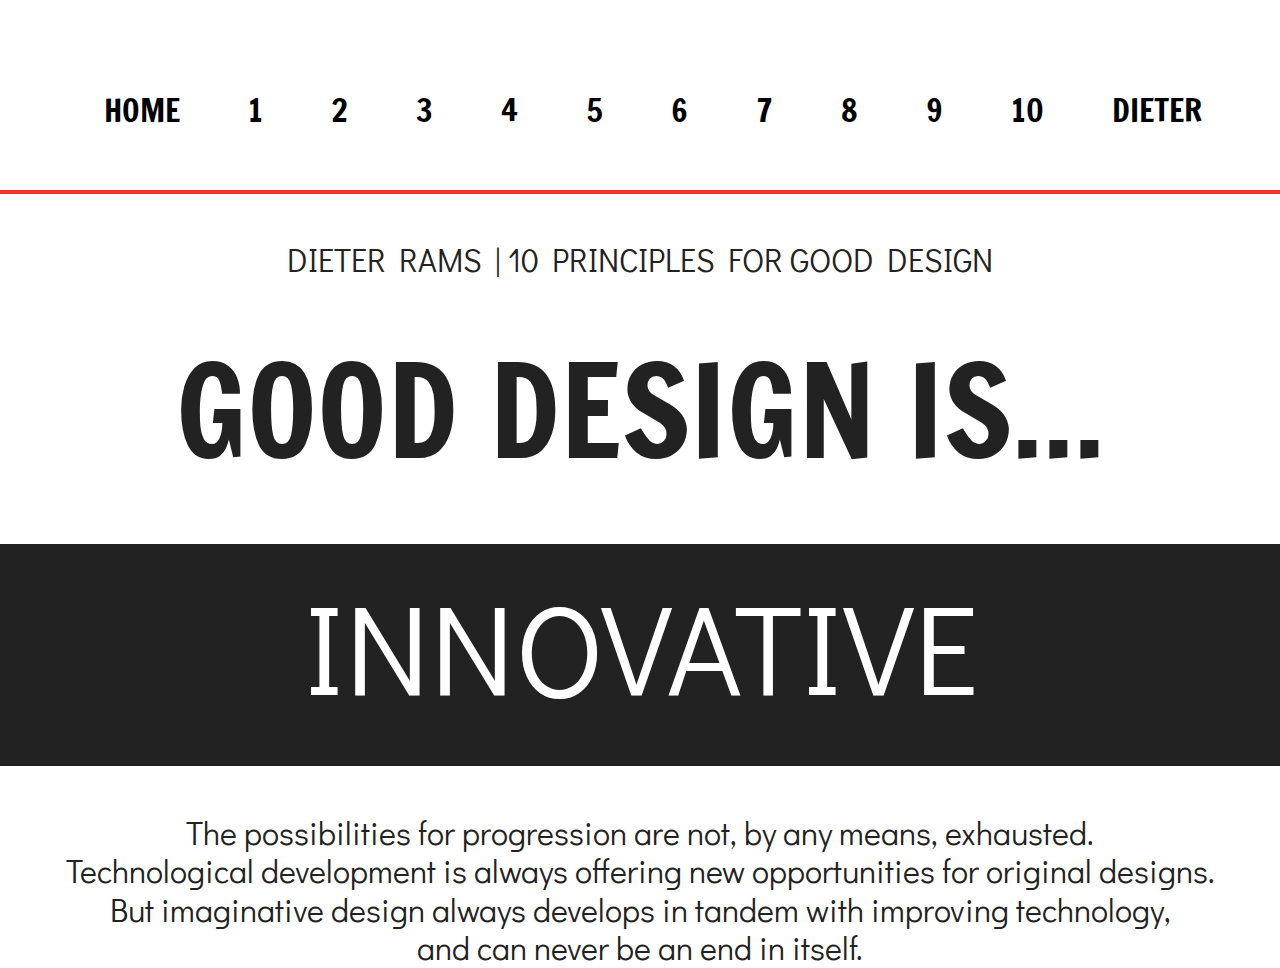
==== commit 54ac2148: "Fixed fonts" ====
--- a/1.html
+++ b/1.html
@@ -5,6 +5,8 @@
    <title>10 Principles for Good Design</title>
    <link rel="stylesheet" href="css/base.css">
    <link rel="stylesheet" href="css/main.css">
+   <link href='http://fonts.googleapis.com/css?family=Didact+Gothic' rel='stylesheet' type='text/css'>
+   <link href='http://fonts.googleapis.com/css?family=Francois+One' rel='stylesheet' type='text/css'>
 </head>
 <body>
    <header>
@@ -36,7 +38,5 @@
       The possibilities for progression are not, by any means, exhausted.<br> Technological development is always offering new opportunities for original designs.
       <br>But imaginative design always develops in tandem with improving technology,<br> and can never be an end in itself.</div>
    </main>
-   <footer>
-   </footer>
 </body>
 </html>
--- a/css/main.css
+++ b/css/main.css
@@ -1,631 +1,627 @@
 body {
-    color: #222222;
-    width: auto;
+  color: #222222;
+  width: auto;
 }
 
 nav {
-    font-family: Francois One, sans-serif;
-    font-size: 200%;
-    width: 100%;
-    float: left;
-    margin: auto;
-    padding: 30px;
-    border-bottom: solid 4px #ff3333;
- }
+  font-family: Francois One, sans-serif;
+  font-size: 200%;
+  width: 100%;
+  float: left;
+  margin: auto;
+  padding: 30px;
+  border-bottom: solid 4px #ff3333;
+}
 
 nav ul {
-    list-style: none;
-    width: 1200px;
-    margin: 0 auto;
-    padding: 30px;
+  list-style: none;
+  width: 1200px;
+  margin: 0 auto;
+  padding: 30px;
 }
 
 nav li {
-    float: left;
-    padding: 24px;
+  float: left;
+  padding: 24px;
+  color: #222222;
 }
 
 nav li a {
-    display: block;
-    text-decoration: none;
-    color: #222222;
- }
+  display: block;
+  text-decoration: none;
+  color: #222222;
+}
 
 a:link {
-    color: #222222;
-    display: inline-block;
-    padding: 10px;
-    text-decoration: blink;
-    text-align: center;
+  color: black;
+  display: inline-block;
+  padding: 10px;
+  text-decoration: blink;
+  text-align: center;
 }
 
 a:hover, a:active {
-    color:white;
-    background-color: #FFCD29;
-    text-align: center;
+  color: white;
+  background-color: #FFCD29;
 }
 
 .container {
-    margin: 0 auto;
-    padding-left: 30px;
-    padding-right: 30px;
-    width: 1280px;
+  margin: 0 auto;
+  padding-left: 30px;
+  padding-right: 30px;
+  width: 1280px;
+  color: white;
+}
+
+.container a {
+  color: white;
 }
 
 .left {
-    width: 1280px;
-    font-family: "Didact Gothic", sans-serif;
-    font-size: 800%;
-    letter-spacing: 8px;
-    line-height: 200px;
-    margin: 0 auto;
-    text-align: center;
+  width: 1280px;
+  font-family: "Didact Gothic", sans-serif;
+  font-size: 800%;
+  letter-spacing: 8px;
+  line-height: 200px;
+  margin: 0 auto;
+  text-align: center;
 }
 
 .middle {
-    margin-left: 660px;
-    font-family: "Didact Gothic", sans-serif;
-    font-size: 800%;
-    line-height: 200px;
-    letter-spacing: 8px;
+  margin-left: 660px;
+  font-family: "Didact Gothic", sans-serif;
+  font-size: 800%;
+  line-height: 200px;
+  letter-spacing: 8px;
 }
 
 .big {
-    margin-left: 360px;
-    font-family: "Didact Gothic", sans-serif;
-    font-size: 800%;
-    letter-spacing: 8px;
-    line-height: 110px;
+  margin-left: 360px;
+  font-family: "Didact Gothic", sans-serif;
+  font-size: 800%;
+  letter-spacing: 8px;
+  line-height: 110px;
 }
 
 .pagesleft {
-    width: 1280px;
-    margin: 0 auto;
-    font-family: "Didact Gothic", sans-serif;
-    font-size: 200%;
-    line-height: 1.2em;
-    padding-top: 70px;
-    text-align: center;
+  width: 1280px;
+  margin: 0 auto;
+  font-family: "Didact Gothic", sans-serif;
+  font-size: 200%;
+  line-height: 1.2em;
+  padding-top: 70px;
+  text-align: center;
 }
 
 #innovativepage {
-    border: 1px solid #222222;
-    background-color: #222222;
-    height: 220px;
-    width: 100%;
-    margin: 0 auto;
-    color: white;
-    font-size: 800%;
-    text-align: center;
-    position: absolute;
-    line-height: 200px;
+  border: 1px solid #222222;
+  background-color: #222222;
+  height: 220px;
+  width: 100%;
+  margin: 0 auto;
+  color: white;
+  font-size: 800%;
+  text-align: center;
+  position: absolute;
+  line-height: 200px;
 }
 
 #usefulpage {
-    border: 1px solid #ff3333;
-    background-color: #ff3333;
-    height: 220px;
-    width: 100%;
-    margin: 0 auto;
-    color: white;
-    font-size: 800%;
-    text-align: center;
-    position: absolute;
-    line-height: 200px;
+  border: 1px solid #ff3333;
+  background-color: #ff3333;
+  height: 220px;
+  width: 100%;
+  margin: 0 auto;
+  color: white;
+  font-size: 800%;
+  text-align: center;
+  position: absolute;
+  line-height: 200px;
 }
 
 #aestheticpage {
-    border: 1px solid #FFCD29;
-    background-color: #FFCD29;
-    height: 220px;
-    width: 100%;
-    margin: 0 auto;
-    color: white;
-    font-size: 800%;
-    text-align: center;
-    position: absolute;
-    line-height: 200px;
+  border: 1px solid #FFCD29;
+  background-color: #FFCD29;
+  height: 220px;
+  width: 100%;
+  margin: 0 auto;
+  color: white;
+  font-size: 800%;
+  text-align: center;
+  position: absolute;
+  line-height: 200px;
 }
 
 #understandablepage {
-    border: 1px solid #ff3333;
-    background-color: #ff3333;
-    height: 220px;
-    width: 100%;
-    margin: 0 auto;
-    color: white;
-    font-size: 800%;
-    text-align: center;
-    position: absolute;
-    line-height: 200px;
+  border: 1px solid #ff3333;
+  background-color: #ff3333;
+  height: 220px;
+  width: 100%;
+  margin: 0 auto;
+  color: white;
+  font-size: 800%;
+  text-align: center;
+  position: absolute;
+  line-height: 200px;
 }
 
 #unobtrusivepage {
-    border: 1px solid #ff3333;
-    background-color: #ff3333;
-    height: 220px;
-    width: 100%;
-    margin: 0 auto;
-    color: white;
-    font-size: 800%;
-    text-align: center;
-    position: absolute;
-    line-height: 200px;
+  border: 1px solid #ff3333;
+  background-color: #ff3333;
+  height: 220px;
+  width: 100%;
+  margin: 0 auto;
+  color: white;
+  font-size: 800%;
+  text-align: center;
+  position: absolute;
+  line-height: 200px;
 }
 
 #honestpage {
-    border: 1px solid #222222;
-    background-color: #222222;
-    height: 220px;
-    width: 100%;
-    margin: 0 auto;
-    color: white;
-    font-size: 800%;
-    text-align: center;
-    position: absolute;
-    line-height: 200px;
+  border: 1px solid #222222;
+  background-color: #222222;
+  height: 220px;
+  width: 100%;
+  margin: 0 auto;
+  color: white;
+  font-size: 800%;
+  text-align: center;
+  position: absolute;
+  line-height: 200px;
 }
 
 #long-lastingpage {
-    border: 1px solid #ff3333;
-    background-color: #ff3333;
-    height: 220px;
-    width: 100%;
-    margin: 0 auto;
-    color: white;
-    font-size: 800%;
-    text-align: center;
-    position: absolute;
-    line-height: 200px;
+  border: 1px solid #ff3333;
+  background-color: #ff3333;
+  height: 220px;
+  width: 100%;
+  margin: 0 auto;
+  color: white;
+  font-size: 800%;
+  text-align: center;
+  position: absolute;
+  line-height: 200px;
 }
 
 #thoroughpage {
-    border: 1px solid #FFCD29;
-    background-color: #FFCD29;
-    height: 220px;
-    width: 100%;
-    margin: 0 auto;
-    color: white;
-    font-size: 800%;
-    text-align: center;
-    position: absolute;
-    line-height: 200px;
+  border: 1px solid #FFCD29;
+  background-color: #FFCD29;
+  height: 220px;
+  width: 100%;
+  margin: 0 auto;
+  color: white;
+  font-size: 800%;
+  text-align: center;
+  position: absolute;
+  line-height: 200px;
 }
 
 #environmentalpage {
-    border: 1px solid #222222;
-    background-color: #222222;
-    height: 220px;
-    width: 100%;
-    margin: 0 auto;
-    color: white;
-    font-size: 800%;
-    text-align: center;
-    position: absolute;
-    line-height: 200px;
+  border: 1px solid #222222;
+  background-color: #222222;
+  height: 220px;
+  width: 100%;
+  margin: 0 auto;
+  color: white;
+  font-size: 800%;
+  text-align: center;
+  position: absolute;
+  line-height: 200px;
 }
 
 #littlepage {
-    border: 1px solid #FFCD29;
-    background-color: #FFCD29;
-    height: 220px;
-    width: 100%;
-    margin: 0 auto;
-    color: white;
-    font-size: 800%;
-    text-align: center;
-    position: absolute;
-    line-height: 200px;
+  border: 1px solid #FFCD29;
+  background-color: #FFCD29;
+  height: 220px;
+  width: 100%;
+  margin: 0 auto;
+  color: white;
+  font-size: 800%;
+  text-align: center;
+  position: absolute;
+  line-height: 200px;
 }
 
 h1 {
-    font-family: "Didact Gothic", sans-serif;
-    font-size: 200%;
-    padding-top: 50px;
-    text-align: center;
-    clear: left;
-    margin: 0 auto;
+  font-family: "Didact Gothic", sans-serif;
+  font-size: 200%;
+  padding-top: 50px;
+  text-align: center;
+  clear: left;
+  margin: 0 auto;
 }
 
 h2 {
-    font-family: Francois One, sans-serif;
-    font-size: 800%;
-    text-align: center;
-    padding: 70px;
-    margin: 0 auto;
+  font-family: Francois One, sans-serif;
+  font-size: 800%;
+  text-align: center;
+  padding: 70px;
+  margin: 0 auto;
 }
 
 strong {
-    font-size: 1.5em;
+  font-size: 1.5em;
 }
 
 p {
-    font-family: Didact Gothic, sans-serif;
-    margin-left: 100px;
-    font-size: 14px;
-    line-height: 1.2em;
-    position: relative;
+  font-family: Didact Gothic, sans-serif;
+  margin-left: 100px;
+  font-size: 14px;
+  line-height: 1.2em;
+  position: relative;
 }
 
 #innovative {
-    border: 1px solid #222222;
-    background-color: #222222;
-    height: 220px;
-    width: 220px;
-    margin-right: 100px;
-    color: white;
-    font-size: 800%;
-    text-align: center;
-    position: absolute;
-    line-height: 200px;
+  border: 1px solid #222222;
+  background-color: #222222;
+  height: 220px;
+  width: 220px;
+  margin-right: 100px;
+  color: white;
+  font-size: 800%;
+  text-align: center;
+  position: absolute;
+  line-height: 200px;
 }
 
 #innovative2 {
-    height: 220px;
-    width: 220px;
-    margin-right: 100px;
-    text-align: left;
-    border: 1px solid white;
-    background-color: white;
-    color: #222222;
-    position: absolute;
-    line-height: 1.4em;
+  height: 220px;
+  width: 220px;
+  margin-right: 100px;
+  text-align: left;
+  border: 1px solid white;
+  background-color: white;
+  color: #222222;
+  position: absolute;
+  line-height: 1.4em;
 }
 
 #innovative:hover {
-    opacity: 0;
+  opacity: 0;
 }
 
 #useful {
-    border: 1px solid #ff3333;
-    background-color: #ff3333;
-    height: 220px;
-    width: 520px;
-    margin-left: 400px;
-    color: white;
-    font-size: 800%;
-    text-align: right;
-    position: absolute;
-    line-height: 200px;
+  border: 1px solid #ff3333;
+  background-color: #ff3333;
+  height: 220px;
+  width: 520px;
+  margin-left: 400px;
+  color: white;
+  font-size: 800%;
+  text-align: right;
+  position: absolute;
+  line-height: 200px;
 }
 
 #useful2 {
-    height: 220px;
-    width: 520px;
-    margin-left: 400px;
-    text-align: left;
-    border: 1px solid white;
-    background-color: white;
-    color: #222222;
-    position: absolute;
-    line-height: 1.4em;
+  height: 220px;
+  width: 520px;
+  margin-left: 400px;
+  text-align: left;
+  border: 1px solid white;
+  background-color: white;
+  color: #222222;
+  position: absolute;
+  line-height: 1.4em;
 }
 
 #useful:hover {
-    opacity: 0;
+  opacity: 0;
 }
 
 #aesthetic {
-    border: 1px solid #FFCD29;
-    border-radius: 50%;
-    background-color: #FFCD29;
-    height: 220px;
-    width: 220px;
-    margin-left: 1000px;
-    color: white;
-    font-size: 800%;
-    text-align: center;
-    position: absolute;
-    line-height: 200px;
+  border: 1px solid #FFCD29;
+  border-radius: 50%;
+  background-color: #FFCD29;
+  height: 220px;
+  width: 220px;
+  margin-left: 1000px;
+  color: white;
+  font-size: 800%;
+  text-align: center;
+  position: absolute;
+  line-height: 200px;
 }
 
 #aesthetic2 {
-    border: 1px solid white;
-    border-radius: 50%;
-    background-color: white;
-    height: 220px;
-    width: 220px;
-    margin-left: 1000px;
-    text-align: center;
-    color: #222222;
-    position: absolute;
-    display: table-cell;
-    vertical-align: middle;
-    line-height: 1.4em;
+  border: 1px solid white;
+  border-radius: 50%;
+  background-color: white;
+  height: 220px;
+  width: 220px;
+  margin-left: 1000px;
+  text-align: center;
+  color: #222222;
+  position: absolute;
+  display: table-cell;
+  vertical-align: middle;
+  line-height: 1.4em;
 }
 
 #aesthetic:hover {
-    opacity: 0;
+  opacity: 0;
 }
 
 #understandable {
-    border: 1px solid #ff3333;
-    border-radius: 50%;
-    background-color: #ff3333;
-    height: 220px;
-    width: 220px;
-    margin-right:100px;
-    margin-top: 260px;
-    color: white;
-    font-size: 800%;
-    text-align: center;
-    position: absolute;
-    line-height: 200px;
+  border: 1px solid #ff3333;
+  border-radius: 50%;
+  background-color: #ff3333;
+  height: 220px;
+  width: 220px;
+  margin-right: 100px;
+  margin-top: 260px;
+  color: white;
+  font-size: 800%;
+  text-align: center;
+  position: absolute;
+  line-height: 200px;
 }
 
 #understandable2 {
-    border: 1px solid white;
-    border-radius: 50%;
-    background-color: white;
-    height: 220px;
-    width: 220px;
-    margin-right: 100px;
-    margin-top: 260px;
-    color: #222222;
-    position: absolute;
-    text-align: center;
-    line-height: 1.4em;
+  border: 1px solid white;
+  border-radius: 50%;
+  background-color: white;
+  height: 220px;
+  width: 220px;
+  margin-right: 100px;
+  margin-top: 260px;
+  color: #222222;
+  position: absolute;
+  text-align: center;
+  line-height: 1.4em;
 }
 
 #understandable:hover {
-    opacity: 0;
+  opacity: 0;
 }
 
 #unobtrusive {
-    border: 1px solid #ff3333;
-    background-color: #ff3333;
-    height: 220px;
-    width: 220px;
-    margin-left: 400px;
-    margin-top: 260px;
-    color: white;
-    font-size: 800%;
-    text-align: right;
-    position: absolute;
-    line-height: 200px;
+  border: 1px solid #ff3333;
+  background-color: #ff3333;
+  height: 220px;
+  width: 220px;
+  margin-left: 400px;
+  margin-top: 260px;
+  color: white;
+  font-size: 800%;
+  text-align: right;
+  position: absolute;
+  line-height: 200px;
 }
 
 #unobtrusive2 {
-    border: 1px solid white;
-    background-color: white;
-    height: 220px;
-    width: 220px;
-    margin-left: 400px;
-    margin-top: 260px;
-    text-align: left;
-    color: #222222;
-    position: absolute;
-    line-height: 1.4em;
+  border: 1px solid white;
+  background-color: white;
+  height: 220px;
+  width: 220px;
+  margin-left: 400px;
+  margin-top: 260px;
+  text-align: left;
+  color: #222222;
+  position: absolute;
+  line-height: 1.4em;
 }
 
 #unobtrusive:hover {
-    opacity: 0;
+  opacity: 0;
 }
 
 #honest {
-    border: 1px solid #222222;
-    border-top-left-radius:100%;
-    background-color: #222222;
-    height: 220px;
-    width: 220px;
-    margin-left: 700px;
-    margin-top: 260px;
-    color: white;
-    font-size: 800%;
-    text-align: right;
-    position: absolute;
-    line-height: 200px;
+  border: 1px solid #222222;
+  border-top-left-radius: 100%;
+  background-color: #222222;
+  height: 220px;
+  width: 220px;
+  margin-left: 700px;
+  margin-top: 260px;
+  color: white;
+  font-size: 800%;
+  text-align: right;
+  position: absolute;
+  line-height: 200px;
 }
 
 #honest2 {
-    border: 1px solid white;
-    border-top-left-radius:100%;
-    background-color: white;
-    height: 220px;
-    width: 220px;
-    margin-left: 700px;
-    margin-top: 260px;
-    text-align: right;
-    color: #222222;
-    position: absolute;
-    line-height: 1.4em;
+  border: 1px solid white;
+  border-top-left-radius: 100%;
+  background-color: white;
+  height: 220px;
+  width: 220px;
+  margin-left: 700px;
+  margin-top: 260px;
+  text-align: right;
+  color: #222222;
+  position: absolute;
+  line-height: 1.4em;
 }
 
 #honest:hover {
-    opacity: 0;
+  opacity: 0;
 }
 
 #long-lasting {
-    border: 1px solid #ff3333;
-    border-top-right-radius:100%;
-    background-color: #ff3333;
-    height: 220px;
-    width: 220px;
-    margin-left: 1000px;
-    margin-top: 260px;
-    color: white;
-    font-size: 800%;
-    text-align: left;
-    position: absolute;
-    line-height: 200px;
+  border: 1px solid #ff3333;
+  border-top-right-radius: 100%;
+  background-color: #ff3333;
+  height: 220px;
+  width: 220px;
+  margin-left: 1000px;
+  margin-top: 260px;
+  color: white;
+  font-size: 800%;
+  text-align: left;
+  position: absolute;
+  line-height: 200px;
 }
 
 #long-lasting2 {
-    border: 1px solid white;
-    border-top-right-radius:100%;
-    background-color: white;
-    height: 220px;
-    width: 220px;
-    margin-left: 1000px;
-    margin-top: 260px;
-    text-align: left;
-    color: #222222;
-    position: absolute;
-    line-height: 1.4em;
+  border: 1px solid white;
+  border-top-right-radius: 100%;
+  background-color: white;
+  height: 220px;
+  width: 220px;
+  margin-left: 1000px;
+  margin-top: 260px;
+  text-align: left;
+  color: #222222;
+  position: absolute;
+  line-height: 1.4em;
 }
 
 #long-lasting:hover {
-    opacity: 0;
+  opacity: 0;
 }
 
 #thorough {
-    border: 1px solid #FFCD29;
-    border-radius: 50%;
-    background-color: #FFCD29;
-    height: 220px;
-    width: 220px;
-    margin-right:100px;
-    margin-top: 520px;
-    color: white;
-    font-size: 800%;
-    text-align: center;
-    position: absolute;
-    line-height: 200px;
+  border: 1px solid #FFCD29;
+  border-radius: 50%;
+  background-color: #FFCD29;
+  height: 220px;
+  width: 220px;
+  margin-right: 100px;
+  margin-top: 520px;
+  color: white;
+  font-size: 800%;
+  text-align: center;
+  position: absolute;
+  line-height: 200px;
 }
 
 #thorough2 {
-    border: 1px solid white;
-    border-radius: 50%;
-    background-color: white;
-    height: 220px;
-    width: 220px;
-    margin-right: 100px;
-    margin-top: 520px;
-    color: #222222;
-    position: absolute;
-    text-align: center;
-    line-height: 1.4em;
+  border: 1px solid white;
+  border-radius: 50%;
+  background-color: white;
+  height: 220px;
+  width: 220px;
+  margin-right: 100px;
+  margin-top: 520px;
+  color: #222222;
+  position: absolute;
+  text-align: center;
+  line-height: 1.4em;
 }
 
 #thorough:hover {
-    opacity: 0;
+  opacity: 0;
 }
 
 #environmental {
-    border: 1px solid #222222;
-    background-color: #222222;
-    height: 220px;
-    width: 220px;
-    margin-left: 400px;
-    margin-top: 520px;
-    color: white;
-    font-size: 800%;
-    text-align: right;
-    position: absolute;
-    line-height: 200px;
+  border: 1px solid #222222;
+  background-color: #222222;
+  height: 220px;
+  width: 220px;
+  margin-left: 400px;
+  margin-top: 520px;
+  color: white;
+  font-size: 800%;
+  text-align: right;
+  position: absolute;
+  line-height: 200px;
 }
 
 #environmental2 {
-    border: 1px solid white;
-    background-color: white;
-    height: 220px;
-    width: 220px;
-    margin-left: 400px;
-    margin-top: 520px;
-    text-align: left;
-    color: #222222;
-    position: absolute;
-    line-height: 1.4em;
+  border: 1px solid white;
+  background-color: white;
+  height: 220px;
+  width: 220px;
+  margin-left: 400px;
+  margin-top: 520px;
+  text-align: left;
+  color: #222222;
+  position: absolute;
+  line-height: 1.4em;
 }
 
 #environmental:hover {
-    opacity: 0;
+  opacity: 0;
 }
 
 #little {
-    border: 1px solid #FFCD29;
-    background-color: #FFCD29;
-    height: 220px;
-    width: 520px;
-    margin-left: 700px;
-    margin-top: 520px;
-    color: white;
-    font-size: 800%;
-    text-align: center;
-    position: absolute;
-    overflow: hidden;
-    line-height: 200px;
+  border: 1px solid #FFCD29;
+  background-color: #FFCD29;
+  height: 220px;
+  width: 520px;
+  margin-left: 700px;
+  margin-top: 520px;
+  color: white;
+  font-size: 800%;
+  text-align: center;
+  position: absolute;
+  overflow: hidden;
+  line-height: 200px;
 }
 
 #little2 {
-    border: 1px solid white;
-    background-color: white;
-    height: 220px;
-    width: 520px;
-    margin-left: 700px;
-    margin-top: 520px;
-    text-align: left;
-    color: #222222;
-    position: absolute;
-    line-height: 1.4em;
+  border: 1px solid white;
+  background-color: white;
+  height: 220px;
+  width: 520px;
+  margin-left: 700px;
+  margin-top: 520px;
+  text-align: left;
+  color: #222222;
+  position: absolute;
+  line-height: 1.4em;
 }
 
 #little:hover {
-    opacity: 0;
-}
-
-#dieter{
-    clear: left;
-    position: relative;
-    width: 100%;
-    height: 210px;
-    background-color: #222222;
-    font-family: Francois One, sans-serif;
-    color: white;
-    font-size: 140%;
-    margin-top: 50px;
-}
-
-#dieterhome{
-    clear: left;
-    position: relative;
-    width: 100%;
-    height: 210px;
-    background-color: #222222;
-    font-family: Francois One, sans-serif;
-    color: white;
-    font-size: 140%;
-    margin-top: 50px;
-    bottom: -850px;
-}
-
-img {
-    float: left;
-    max-width: 200px;
-    padding-right: 30px;
+  opacity: 0;
+}
+
+#dieter {
+  clear: left;
+  position: relative;
+  width: 100%;
+  height: 210px;
+  background-color: #222222;
+  font-family: Francois One, sans-serif;
+  color: white;
+  font-size: 140%;
+  margin-top: 50px;
+}
+
+#dieterhome {
+  clear: left;
+  position: relative;
+  width: 100%;
+  height: 210px;
+  background-color: #222222;
+  font-family: Francois One, sans-serif;
+  color: white;
+  font-size: 140%;
+  margin-top: 50px;
+  bottom: -850px;
+}
+
+#dieter img {
+  float: left;
+  max-width: 200px;
+  padding-right: 30px;
+}
+
+#dieterhome img {
+  float: left;
+  max-width: 200px;
+  padding-right: 30px;
 }
 
 ol {
-    line-height: 2em;
-    font-family: "Didact Gothic", sans-serif;
+  line-height: 2em;
+  font-family: "Didact Gothic", sans-serif;
 }
 
 ol li:first-of-type {
-    font-size: 54px;
-    padding-top: 30px;
-    padding-bottom: 30px;
-    font-family: Francois One, sans-serif;
-    letter-spacing: 3px;
-}
-
-#photo1{
-    clear: left;
-    position: relative;
-    width: 100%;
-    height: 210px;
-    background-color: #ff3333;
-    font-family: Francois One, sans-serif;
-    color: white;
-    font-size: 140%;
-}
-
-#photo2{
-    clear: left;
-    position: relative;
-    width: 100%;
-    height: 210px;
-    background-color: #FFCD29;
-    font-family: Francois One, sans-serif;
-    color: white;
-    font-size: 140%;
-}+  font-size: 54px;
+  padding-top: 30px;
+  padding-bottom: 30px;
+  font-family: Francois One, sans-serif;
+  letter-spacing: 3px;
+}
+
+#photos img {
+  max-height: 300px;
+  margin: 0 auto;
+  padding-top: 32px;
+  padding-right: 32px;
+}
